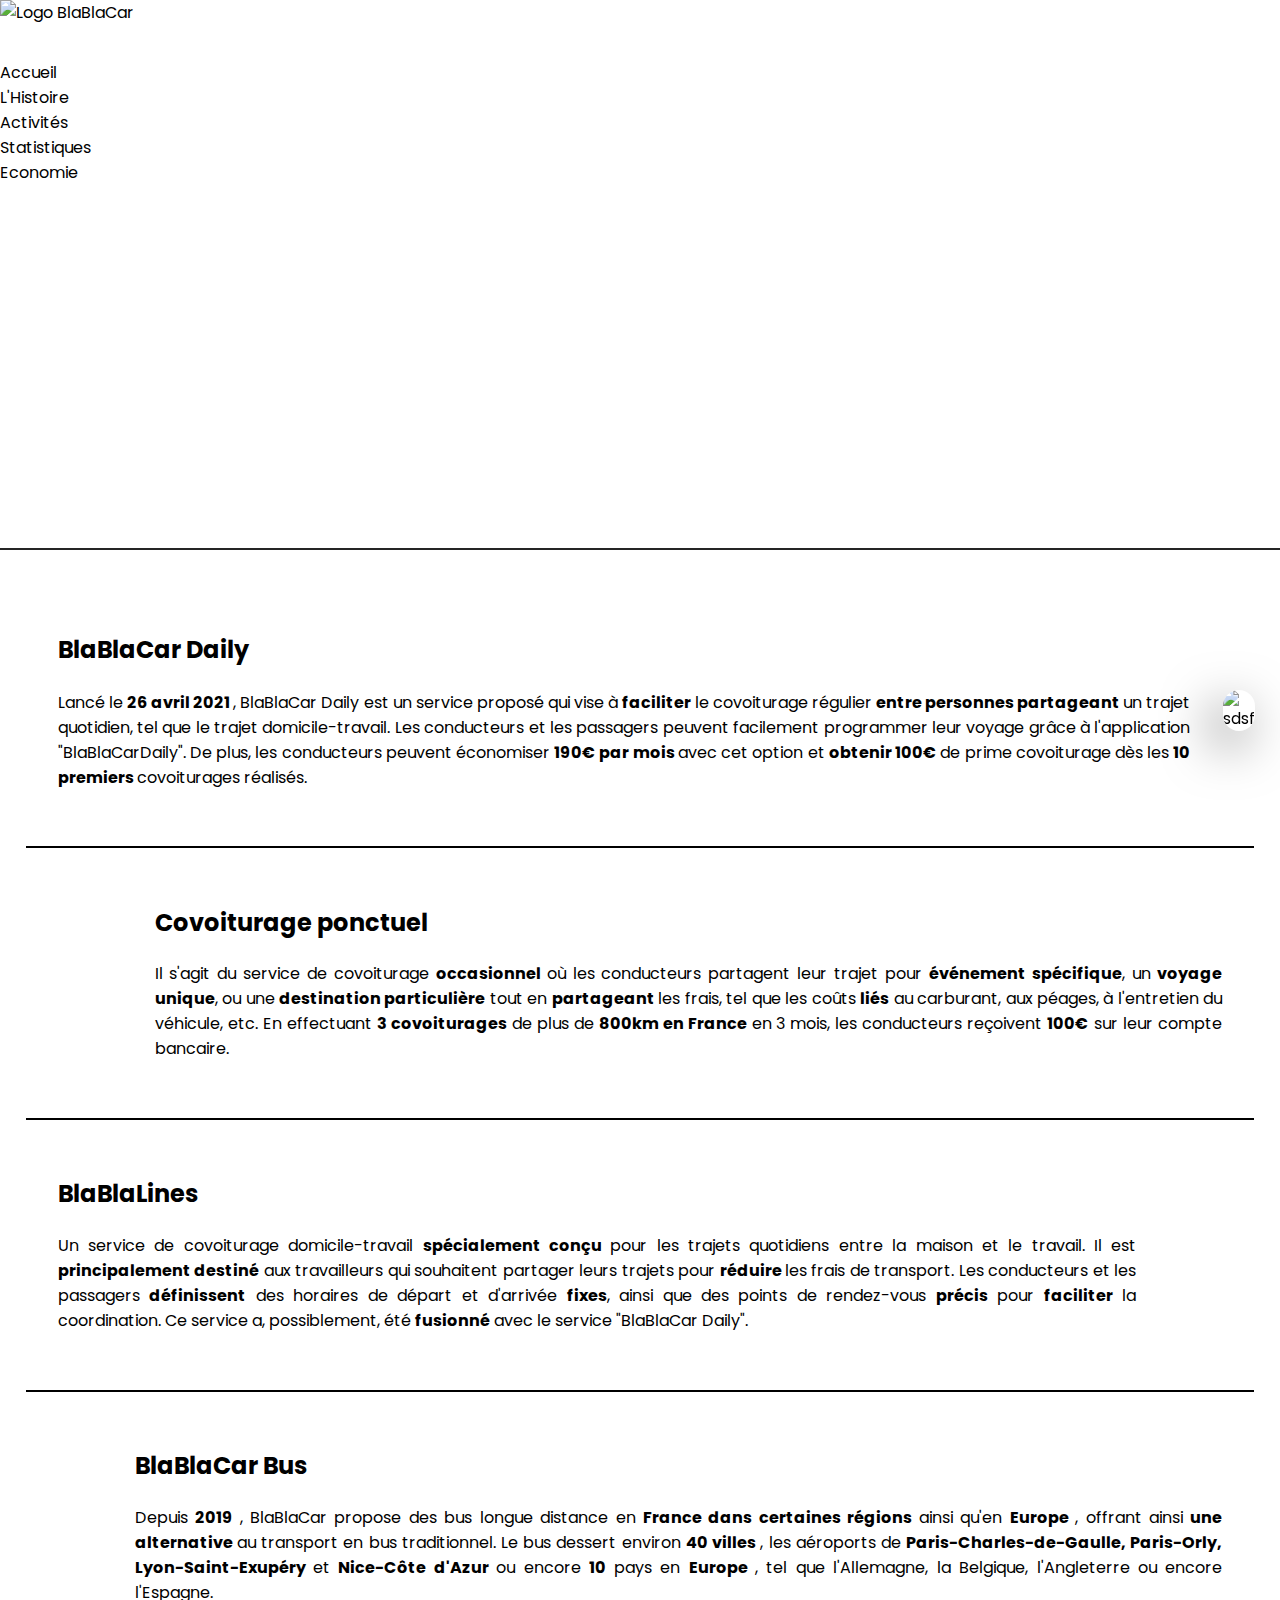
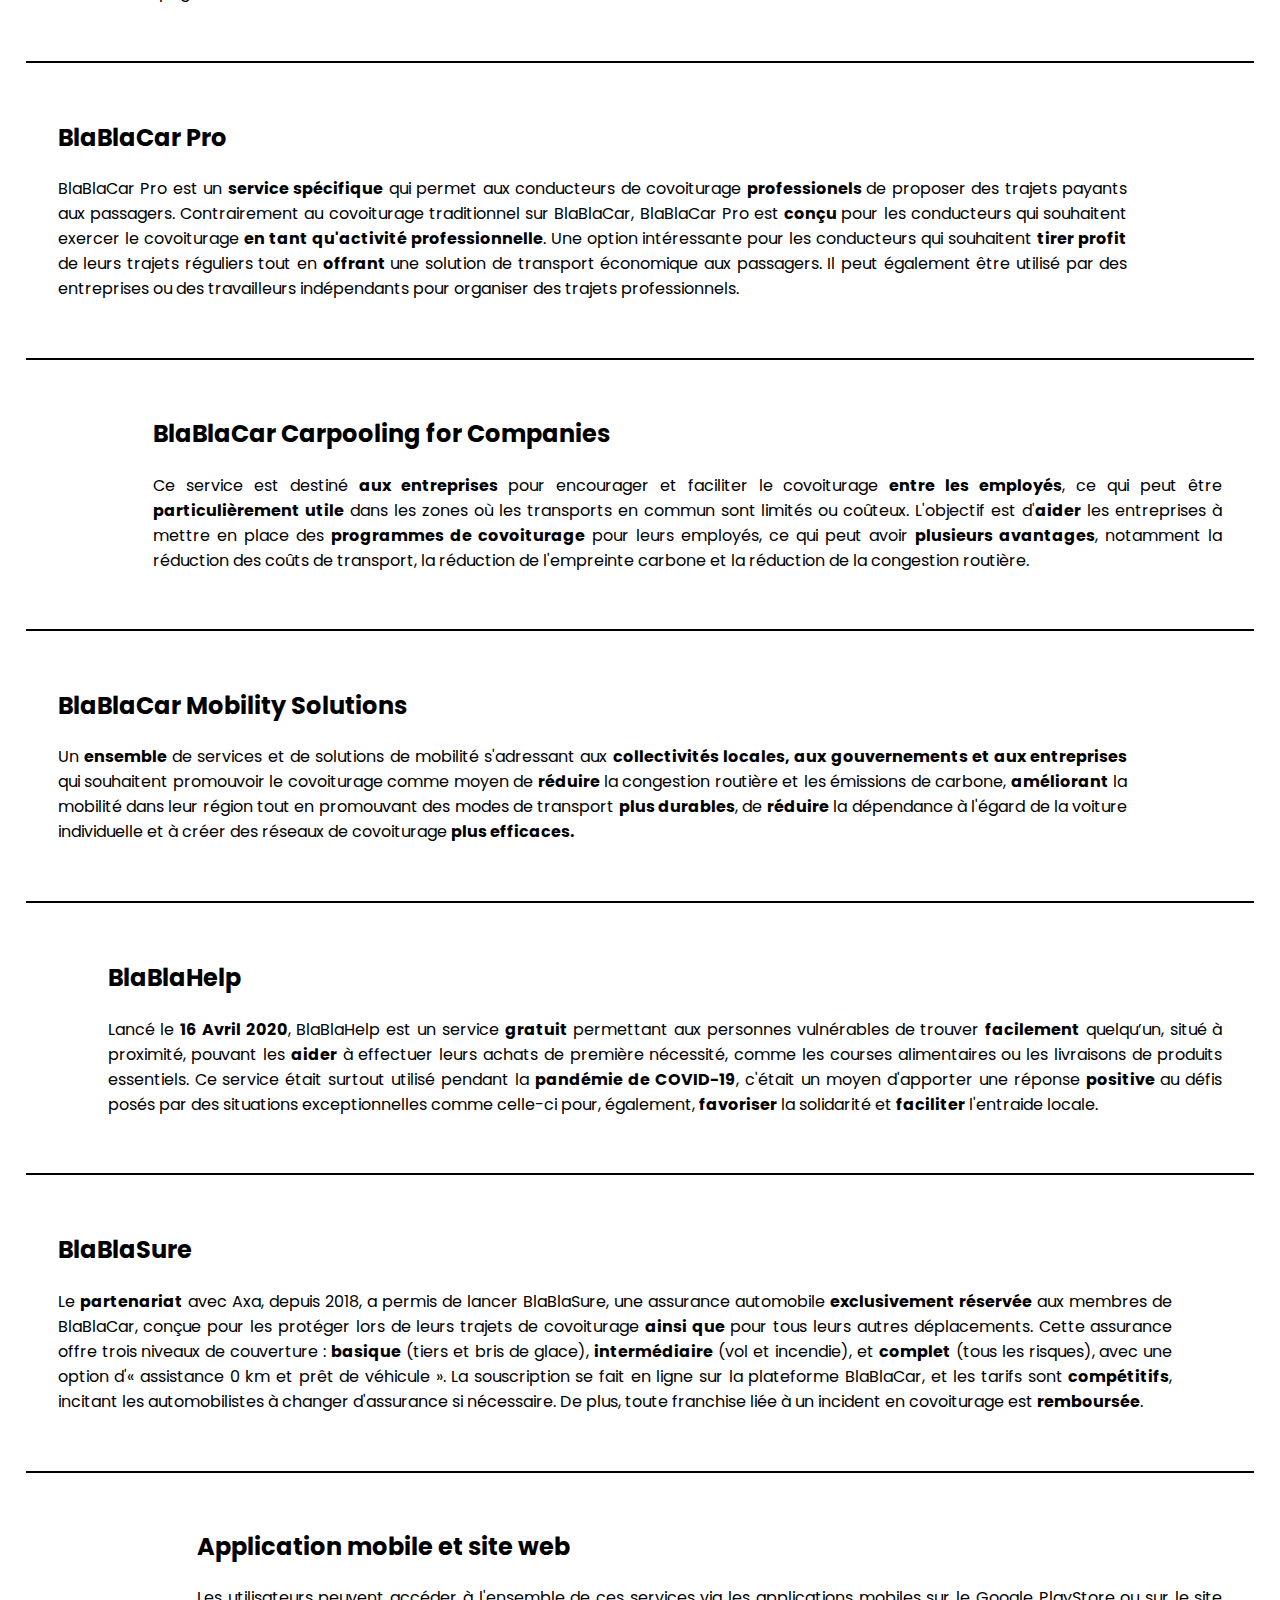
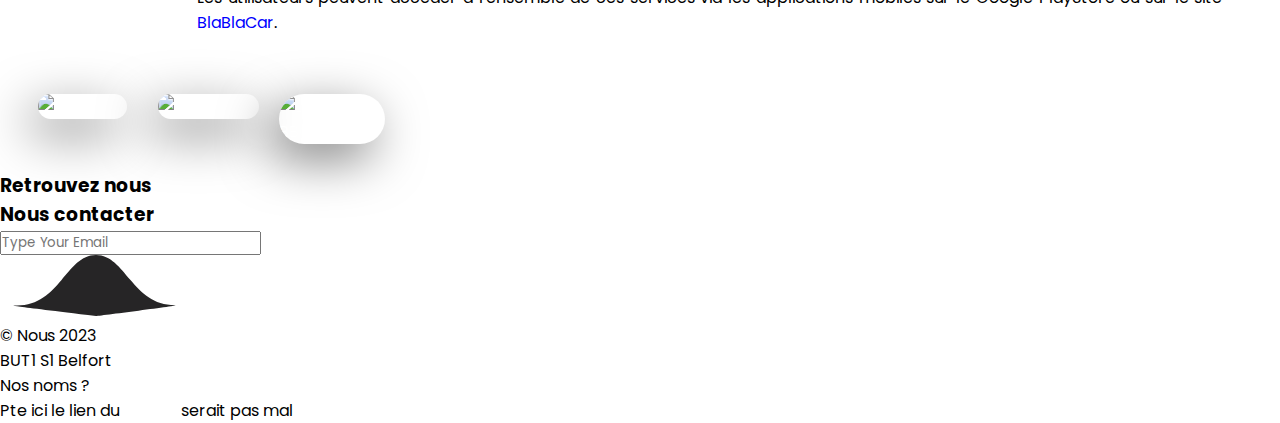
==== Site/activités.html @ 670e1ac2 "Update and rename Services.html to activités.html" ====
<!DOCTYPE html>
<html lang="fr" >

<head>
    <meta charset="utf-8">
    <meta http-equiv="x-ua-compatible" content="ie=edge">
    <title> Activités </title>
    <meta name="description" content="BlaBlaBla">
    <meta name="viewport" content="width = device-width, initial-scale = 1, shrink-to-fit = no">

    <!-- Place favicon.ico in the root directory -->
    <link rel="shortcut icon" href="./src/images/logo_vroum_1.ico" type="image/x-icon">
    
    <!--FontAwesome-->
    <link rel="stylesheet" href="https://use.fontawesome.com/releases/v5.1.0/css/all.css" integrity="sha384-lKuwvrZot6UHsBSfcMvOkWwlCMgc0TaWr+30HWe3a4ltaBwTZhyTEggF5tJv8tbt" crossorigin="anonymous">
    <link rel="stylesheet" href="css/main.css">
    <link rel="stylesheet" href="css/main.min.css">

    <!-- Anim et autres  -->
    <link rel="stylesheet" href="./src/styles/style_commun_test.css">
    <link rel="stylesheet" href="./src/styles/style_service.css">
    <link rel="preconnect" href="https://fonts.googleapis.com">
    <link rel="preconnect" href="https://fonts.gstatic.com" crossorigin>
    <link href="https://fonts.googleapis.com/css2?family=Kanit:wght@300&family=Poppins:wght@300&display=swap" rel="stylesheet">
    <link href="https://unpkg.com/aos@2.3.1/dist/aos.css" rel="stylesheet">


    <style>
        header {
            background : none;
            background-color: white;
            height: 50px
        }

        header .navigation-bar a {
            color : black;
        }

        header nav {
            background-color: transparent;
        }

        header nav.active .toggle span {
            background-color: #000;
        }
    </style>
</head>

<body class="stop-scroll unselectable">

  <!--Debut loader-->
  <div class="loader-wrap">
      <div class="loader">
          <span class="loader-item"></span><span class="loader-item"></span><span class="loader-item"></span><span class="loader-item"></span><span class="loader-item"></span><span class="loader-item"></span><span class="loader-item"></span><span class="loader-item"></span><span class="loader-item"></span><span class="loader-item"></span>
      </div>
  </div>
  <!--Fin loader-->

 <!--Debut Header-->
  <header>
      <nav>
          <div class="logo">
            <img src="./src/images/logo_vroum_black.png" alt="Logo BlaBlaCar" id="logo">
          </div>
          <div class="toggle">
              <span class="first"></span>
              <span class="middle"></span>
              <span class="last"></span>
          </div>
          <div class="navigation-bar">
              <ul>
                  <li><a href="./index.html">Accueil<span class="underline"></span></a></li>
                  <li><a href="./histoire.html">L'Histoire<span class="underline"></span></a></li>
                  <li class="active"><a href="#">Activités<span class="underline"></span></a></li>
                  <li><a href="#">Statistiques<span class="underline"></span></a></li>
                  <li><a href="#">Economie<span class="underline"></span></a></li>
              </ul>
          </div>
      </nav>
  </header>
  <!--Fin Header-->

<div class="about-us">
    <div class="text">
        <div class="title">
        </div>
    
        <main>
            <div class="services">
                <section>
                    <div class="texte">
                        <h2> BlaBlaCar Daily </h2>
                        <p> 
                            Lancé le <strong> 26 avril 2021 </strong>, BlaBlaCar Daily est un service proposé qui vise à 
                            <strong> faciliter </strong> le covoiturage régulier <strong> entre personnes partageant </strong> 
                            un trajet quotidien, tel que le trajet domicile-travail. Les conducteurs et les passagers peuvent facilement
                            programmer leur voyage grâce à l'application "BlaBlaCarDaily". De plus, les conducteurs peuvent économiser 
                            <strong> 190€ par mois </strong> avec cet option et <strong> obtenir 100€ </strong> de prime covoiturage 
                            dès les <strong> 10 premiers </strong> covoiturages réalisés.
                        </p>
                    </div>
                    <div data-aos="zoom-in" data-aos-duration="1500">
                        <img src="./src/images/BBCDaily.png" alt="sdsf">
                    </div>
                </section>
                <hr>
                <section>
                    <div data-aos="zoom-in" data-aos-duration="1500">
                        <img src="./src/images/ponctuel.png" alt="Covoiturage ponctuel">
                    </div>
                    <div class="texte">
                        <h2> Covoiturage ponctuel </h2>
                            <p> 
                                Il s'agit du service de covoiturage <strong> occasionnel </strong> où les conducteurs partagent leur trajet 
                                pour <strong> événement spécifique</strong>, un <strong> voyage unique</strong>, ou une <strong>destination particulière</strong> tout en <strong> partageant </strong> les frais</strong>,
                                tel que les coûts <strong>liés</strong> au carburant, aux péages, à l'entretien du véhicule, etc. En effectuant <strong>3 covoiturages</strong> 
                                de plus de <strong> 800km en France</strong> en 3 mois, les conducteurs reçoivent <strong>100€</strong> sur leur compte bancaire.
                            </p>
                    </div>
                </section>
                <hr>
                <section>
                    <div class="texte">
                        <h2> BlaBlaLines</h2>
                        <p>
                            Un service de covoiturage domicile-travail <strong> spécialement conçu </strong> pour les trajets quotidiens 
                            entre la maison et le travail. Il est <strong>principalement destiné</strong> aux travailleurs qui souhaitent 
                            partager leurs trajets pour  <strong> réduire </strong> les frais de transport. Les conducteurs et les passagers <strong>définissent</strong> 
                            des horaires de départ et d'arrivée <strong>fixes</strong>, ainsi que des points de rendez-vous <strong>précis</strong> pour <strong>faciliter</strong> la coordination.
                            Ce service a, possiblement, été <strong>fusionné</strong> avec le service "BlaBlaCar Daily".
                        </p>
                    </div>
                    <div data-aos="zoom-in" data-aos-duration="1500">
                        <img src="./src/images/BlaBlaLines.png" alt="Logo BlaBlaLines">
                    </div>
                </section>
                <hr>
                <section>
                    <div data-aos="zoom-in" data-aos-duration="1500">
                        <img src="./src/images/BlaBlaCar_Bus.jpg" alt="Bus BlaBlaCar">
                        
                    </div>
                    <div class="texte">
                        <h2> BlaBlaCar Bus </h2>
                        <p>
                            Depuis  <strong> 2019 </strong>, BlaBlaCar propose des bus longue distance en <strong> France
                            dans certaines régions </strong>  ainsi qu'en  <strong> Europe </strong>, offrant ainsi  <strong> une alternative </strong>
                            au transport en bus traditionnel. 
                            Le bus dessert environ <strong> 40 villes </strong>, les aéroports de <strong> Paris-Charles-de-Gaulle, Paris-Orly, Lyon-Saint-Exupéry </strong> et
                            <strong>Nice-Côte d'Azur </strong> ou encore <strong> 10 </strong> pays en <strong> Europe </strong>, tel que l'Allemagne, la Belgique, l'Angleterre ou encore l'Espagne.
                        </p>
                    </div>
                </section>
                <hr>
                <section>
                    <div class="texte">
                        <h2> BlaBlaCar Pro </h2>
                        <p>
                            BlaBlaCar Pro est un <strong>service spécifique</strong> qui permet aux conducteurs de covoiturage <strong> professionels </strong> de proposer 
                            des trajets payants aux passagers. Contrairement au covoiturage traditionnel sur BlaBlaCar, BlaBlaCar Pro est <strong> conçu </strong> pour les conducteurs 
                            qui souhaitent exercer le covoiturage <strong> en tant qu'activité professionnelle</strong>. Une option intéressante pour les conducteurs qui souhaitent <strong> tirer 
                            profit </strong> de leurs trajets réguliers tout en <strong> offrant </strong> une solution de transport économique aux passagers. 
                            Il peut également être utilisé par des entreprises ou des travailleurs indépendants pour organiser des trajets professionnels.
                        </p>
                    </div>
                    <div data-aos="zoom-in" data-aos-duration="1500">
                        <img src="./src/images/covoit.jpg" alt="Image de covoiturage">
                    </div>
                </section>
                <hr>
                <section>
                    <div data-aos="zoom-in" data-aos-duration="1500">
                        <img src="./src/images/covoiturage_entreprise.jpg" alt="Image covoiturage entreprise">
                    </div>
                    <div class="texte">
                        <h2> BlaBlaCar Carpooling for Companies </h2>
                        <p>
                            Ce service est destiné <strong> aux entreprises </strong> pour encourager et faciliter le covoiturage <strong>entre les employés</strong>,
                            ce qui peut être <strong>particulièrement utile</strong> dans les zones où les transports en commun sont limités ou coûteux. 
                            L'objectif est d'<strong>aider</strong> les entreprises à mettre en place des <strong>programmes de covoiturage</strong> pour leurs employés, 
                            ce qui peut avoir <strong>plusieurs avantages</strong>, notamment la réduction des coûts de transport, la réduction de l'empreinte carbone 
                            et la réduction de la congestion routière.
                        </p>
                    </div>
                </section>
                <hr>
                <section>
                    <div class="texte">
                        <h2> BlaBlaCar Mobility Solutions </h2>
                        <p>
                            Un <strong>ensemble</strong> de services et de solutions de mobilité s'adressant aux <strong>collectivités locales, aux gouvernements et aux entreprises</strong>
                            qui souhaitent promouvoir le covoiturage comme moyen de <strong>réduire</strong> la congestion routière et les émissions de carbone, <strong>améliorant</strong> la mobilité dans leur région tout en 
                            promouvant des modes de transport <strong>plus durables</strong>, de <strong>réduire</strong> la dépendance à l'égard de la voiture individuelle et à créer des réseaux de covoiturage <strong>plus efficaces.</strong>
                        </p>
                    </div>
                    <div data-aos="zoom-in" data-aos-duration="1500">
                        <img src="./src/images/covoiturage_mobility.jpg" alt="Image covoiturage mobility">
                    </div>
                </section>
                <hr>
                <section>
                    <div data-aos="zoom-in" data-aos-duration="1500">
                        <img src="./src/images/BBH.jpg" alt="Image BBH">
                    </div>
                    <div class="texte">
                        <h2> BlaBlaHelp </h2>
                        <p>
                            Lancé le <strong>16 Avril 2020</strong>, BlaBlaHelp est un service <strong>gratuit</strong> permettant aux personnes vulnérables de trouver <strong>facilement</strong> quelqu’un, 
                            situé à proximité, pouvant les <strong>aider</strong> à effectuer leurs achats de première nécessité, comme les courses alimentaires ou les livraisons de produits essentiels.
                            Ce service était surtout utilisé pendant la <strong>pandémie de COVID-19</strong>, c'était un moyen d'apporter une réponse <strong>positive</strong> au défis posés par des situations 
                            exceptionnelles comme celle-ci pour, également, <strong> favoriser</strong> la solidarité et <strong>faciliter</strong> l'entraide locale.
                        </p>
                    </div>
                </section>
                <hr>
                <section>
                    <div class="texte">
                        <h2> BlaBlaSure </h2>
                        <p>
                            Le <strong>partenariat</strong> avec Axa, depuis 2018, a permis de lancer BlaBlaSure, une assurance automobile <strong>exclusivement réservée</strong> aux membres de BlaBlaCar, 
                            conçue pour les protéger lors de leurs trajets de covoiturage <strong>ainsi que</strong> pour tous leurs autres déplacements. 
                            Cette assurance offre trois niveaux de couverture : <strong>basique</strong> (tiers et bris de glace), <strong>intermédiaire</strong> (vol et incendie), 
                            et <strong>complet</strong> (tous les risques), avec une option d'« assistance 0 km et prêt de véhicule ». 
                            La souscription se fait en ligne sur la plateforme BlaBlaCar, et les tarifs sont <strong>compétitifs</strong>, incitant les automobilistes à changer d'assurance 
                            si nécessaire. De plus, toute franchise liée à un incident en covoiturage est <strong>remboursée</strong>.
                        </p>
                    </div>
                    <div data-aos="zoom-in" data-aos-duration="1500">
                        <img src="./src/images/BBS.jpg" alt="Image BBS">
                    </div>
                </section>
                <hr>
                <section>
                    <div data-aos="zoom-in" data-aos-duration="1500">
                        <img src="./src/images/google_play.jpg" alt="logo google play">
                    </div>
                    <div class="texte">
                        <h2> Application mobile et site web </h2>
                        <p>
                            Les utilisateurs peuvent accéder à l'ensemble de ces services via les applications mobiles sur le Google PlayStore ou sur le site <a href="https://www.blablacar.fr/"> BlaBlaCar</a>.
                        </p>
                    </div>      
                </section>
                <div class="all_logo">
                    <a href="https://play.google.com/store/search?q=blablacar&c=apps&gl=FR"><img class="logo_app" src="./src/images/logo_BBC.png" alt="Logo BBC"></a>
                    <a href="https://play.google.com/store/search?q=blablacar+daily&c=apps&gl=FR"><img class="logo_app" src="./src/images/logo_BBCD.png" alt="Logo BBCD"></a>
                    <a href="https://play.google.com/store/apps/details?id=com.octobus.octobus&gl=FR"><img class="logo_app" src="./src/images/logo_BBCPro.png" alt="Logo BBCPro"></a>
                </div>
            </div>
        </main>
    </div>
</div>

  <!--Debut Footer-->
  <footer>
      <div class="contact-container">
        <div class="social-media">
            <h3>Retrouvez nous</h3>
            <div class="links">
                <a href="#"><i class="fab fa-twitter"></i></a>
                <a href="#"><i class="fab fa-facebook-square"></i></a>
                <a href="#"><i class="fab fa-pinterest"></i></a>
                <a href="#"><i class="fab fa-linkedin-in"></i></a>
            </div>
        </div>
          <div class="newsletter">
            <h3>Nous contacter</h3>

            <!-- c'est pour faire joli ça marche ap-->
              <form method="">
                  <input type="email" name="email" placeholder="Type Your Email">
                  <i class="fas fa-envelope"></i>
              </form>
          </div>
      </div>
  </footer>
<!--Fin Footer-->

<!--Debut CopyRight-->
  <div class="copyright">
      <svg class="svg-up" width="192" height="61" version="1.1" xmlns="http://www.w3.org/2000/svg" x="0px" y="0px" viewBox="0 0 160.7 61.5" enable-background="new 0 0 160.7 61.5" xml:space="preserve"><path fill="#262526" d="M80.3,61.5c0,0,22.1-2.7,43.1-5.4s41-5.4,36.6-5.4c-21.7,0-34.1-12.7-44.9-25.4S95.3,0,80.3,0c-15,0-24.1,12.7-34.9,25.4S22.3,50.8,0.6,50.8c-4.3,0-6.5,0,3.5,1.3S36.2,56.1,80.3,61.5z"></path></svg>
      <i class="fas fa-angle-double-up arrow-up"></i>
      <ul class="info">
          <li>&copy; Nous 2023</li>
          <li>BUT1 S1 Belfort</li>
          <li>Nos noms ?</li>
          <li>Pte ici le lien du <a href="#">GitHub</a> serait pas mal</li>
      </ul>
  </div>
  <!--Fin Copy-Right-->

  <!-- libs js -->
  <script src="js/main.js"></script>
  <script src="js/main.min.js"></script>
  <script src="./src/scripts/script.js"></script>
  <script src="https://unpkg.com/aos@2.3.1/dist/aos.js"></script>
  <script src="https://unpkg.com/aos@2.3.1/dist/aos.js"></script>
  <script>AOS.init();</script>

</body>

</html>
---- Site/src/styles/style_service.css ----
@import url('https://fonts.googleapis.com/css2?family=Advent+Pro:wght@100;200;300;400;500;600;700&family=Dancing+Script:wght@400;500;600;700&display=swap');

* {
    padding: 0;
    margin: 0;
    box-sizing: border-box;
    font-family: 'Poppins', sans-serif;
}

/******* Navbar *******/

#logo{
    display: flex;
    height: 60px;
    text-decoration: none;
}

a {
    color: white;
    text-decoration: none; /* Ajout de la suppression du soulignement des liens */
}


.navbar{
    display: flex;
    overflow: hidden;
    background: linear-gradient(108deg, rgba(5,185,200,1) 16%, rgba(0,92,168,1) 50%, rgba(12,14,107,1) 95%);
    width: 100%;
    opacity: 1;
    text-align: center;
    padding: 10px 13px; /* Regroupement de padding-top et padding-bottom */
    z-index: 100;

}

.navbar a{
    font-size: 1.2em;
    margin: 0 20px 0 20px; /* Réduction de la marge */
    display: inline-block;
    padding: 14px 16px;
    padding-left: 6em;
}

.navbar a::after {
    content: "";
    display: block;
    width: 100%;
    height: 2px;
    background-color: #fff; /* Couleur de la ligne */
    transition: transform 0.3s ease; /* Animation de la largeur */
    transform-origin: right;
    transform: scaleX(0);
}

.navbar a.active::after {
    width: 100%; /* Ligne à 100% de la largeur */
    transform: scaleX(1); /* L'élément se développe à 100% de la largeur */
}

/* Animation au survol */
.navbar a:hover::after {
    transform-origin: left;
    transform: scaleX(1);
}


/******* Titre *******/
/*.title{
    background-repeat: no-repeat;
    height: 600px;
    display: flex;
    justify-content: center;
    align-items: center;
    background-position: 50%;
    border-radius: 100%;
}*/

.title{ 
    padding-top: 70px;
    /*background: url(service.webp) no-repeat fixed 50% 50%;*/
    background: url(../images/Blablamoche.png) no-repeat fixed 10% 10%;
    background-size: cover;
    height: 500px;
    border-bottom: solid 2px #252525;
}

h1{
    color: white;
    text-align: center;
    padding-bottom: 50px;
    font-size: 70px;
}

/******* Page *******/

main{
    margin: 2%;
    display: flex;
    flex-direction: column;
}

.services{
    display: flex;
    flex-direction: column;
    align-items: center;
    justify-content: center;
}

section{
    display: flex;
    justify-content: space-between;
    align-items: center;
    margin-top: 2%;
    margin-bottom: 2%;
}

h2{
    margin-bottom: 2%;
}

main img{
    height: 250px;
    margin: 2%;
    border-radius: 30px;
    box-shadow: -10px 15px 50px rgba(0, 0, 0, 0.5);
}

hr{
    border: solid 1px black;
    width: 100%;
}

.texte{
    text-align: justify;
    padding: 2em;
}

section a{
    color: blue;
}

section a:hover{
    color: rgb(0, 204, 255);
}

.texte .all_logo{
    display:flex;
}

.all_logo{
    display: flex;
    flex-direction: row;
    width: 100%;
}

.all_logo a{
    display: inline-block;
    margin-left: 10px;
    width: 9%;
}
.all_logo img{
    height: 100px;
}

.all_logo a:hover{
    animation: respire 2s ease-in-out infinite;
}

@keyframes respire {
    0%{
        transform: scale(1);
    }
    50%{
        transform: scale(1.2);
    }
    100%{
        transform: scale(1);
    }
    
}
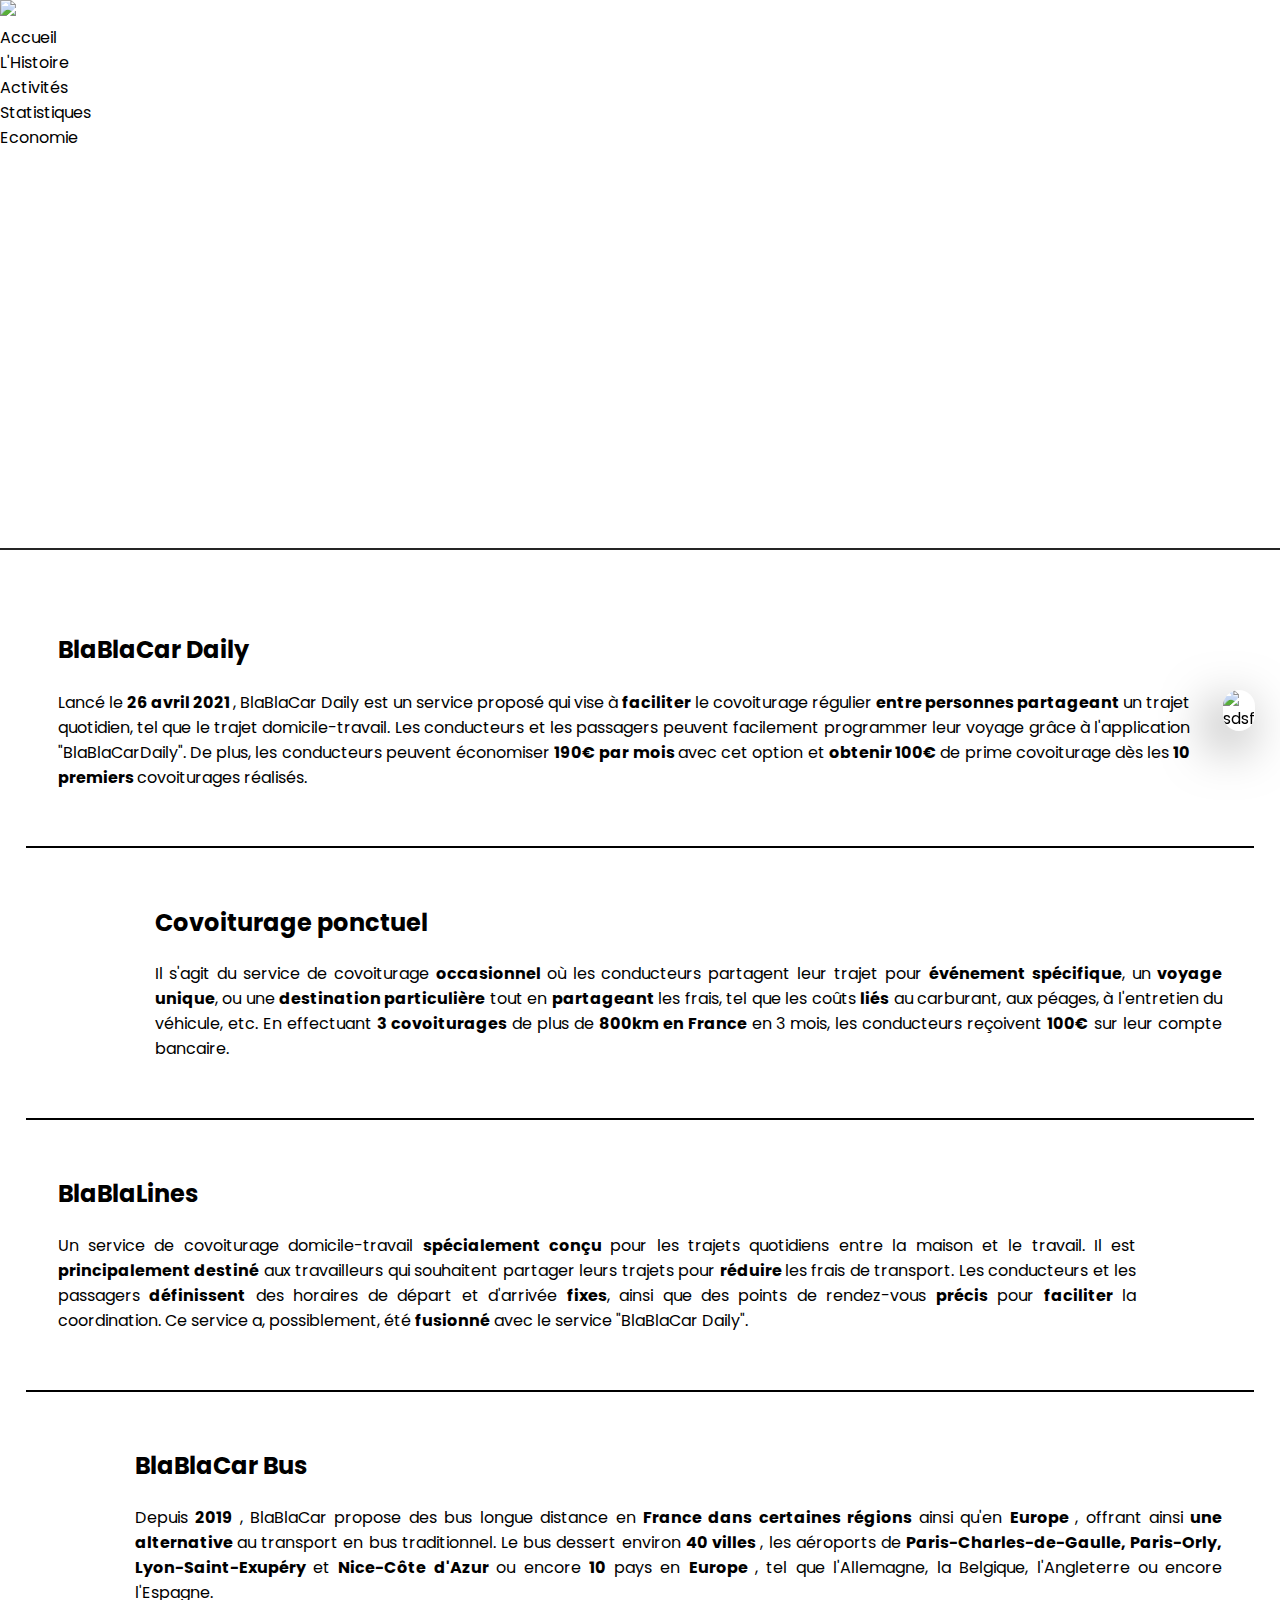
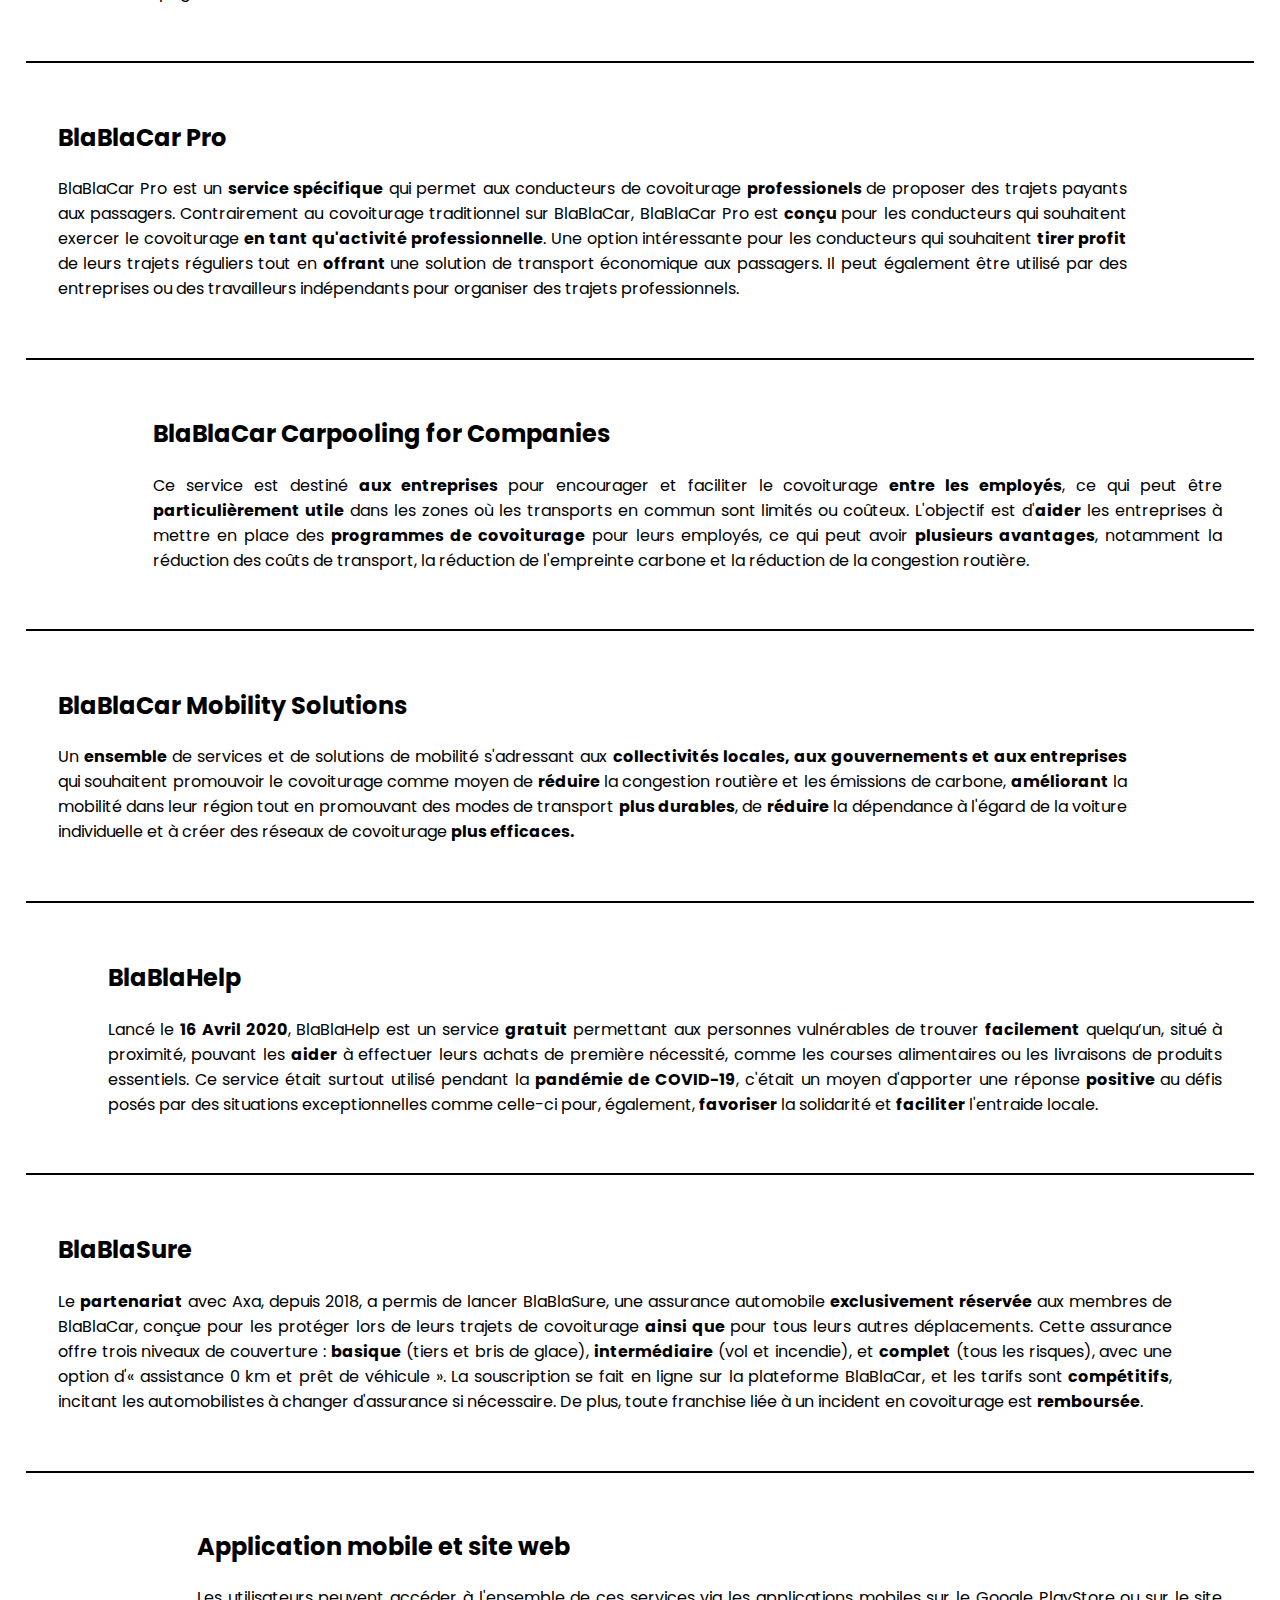
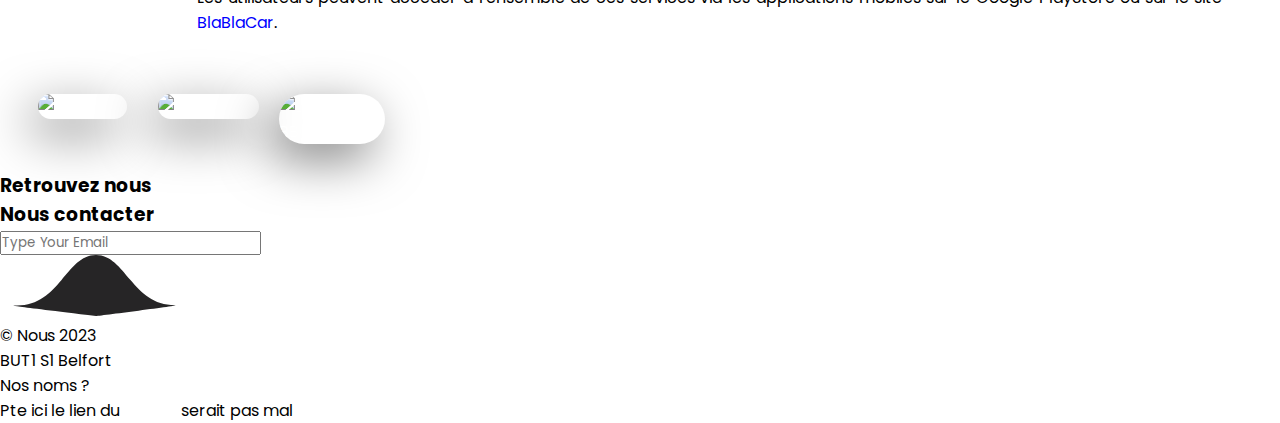
==== commit b21ab55c: "Update activités.html" ====
--- a/Site/activités.html
+++ b/Site/activités.html
@@ -60,7 +60,7 @@
   <header>
       <nav>
           <div class="logo">
-            <img src="./src/images/logo_vroum_black.png" alt="Logo BlaBlaCar" id="logo">
+            <a href="index.html"><img src="https://static.ada.support/images/c17b0979-dce2-46de-8691-71bf403e7efa.svg " alt="Logo"></a>
           </div>
           <div class="toggle">
               <span class="first"></span>
--- a/Site/src/styles/style_service.css
+++ b/Site/src/styles/style_service.css
@@ -20,7 +20,7 @@
     text-decoration: none; /* Ajout de la suppression du soulignement des liens */
 }
 
-
+/*
 .navbar{
     display: flex;
     overflow: hidden;
@@ -28,14 +28,14 @@
     width: 100%;
     opacity: 1;
     text-align: center;
-    padding: 10px 13px; /* Regroupement de padding-top et padding-bottom */
+    padding: 10px 13px; 
     z-index: 100;
 
 }
 
 .navbar a{
     font-size: 1.2em;
-    margin: 0 20px 0 20px; /* Réduction de la marge */
+    margin: 0 20px 0 20px; 
     display: inline-block;
     padding: 14px 16px;
     padding-left: 6em;
@@ -46,22 +46,22 @@
     display: block;
     width: 100%;
     height: 2px;
-    background-color: #fff; /* Couleur de la ligne */
-    transition: transform 0.3s ease; /* Animation de la largeur */
+    background-color: #fff; 
+    transition: transform 0.3s ease; 
     transform-origin: right;
     transform: scaleX(0);
 }
 
 .navbar a.active::after {
-    width: 100%; /* Ligne à 100% de la largeur */
-    transform: scaleX(1); /* L'élément se développe à 100% de la largeur */
+    width: 100%; 
+    transform: scaleX(1); 
 }
 
-/* Animation au survol */
+
 .navbar a:hover::after {
     transform-origin: left;
     transform: scaleX(1);
-}
+}*/
 
 
 /******* Titre *******/
@@ -76,9 +76,8 @@
 }*/
 
 .title{ 
-    padding-top: 70px;
     /*background: url(service.webp) no-repeat fixed 50% 50%;*/
-    background: url(../images/Blablamoche.png) no-repeat fixed 10% 10%;
+    background: url(./src/images/Blablamoche.png) no-repeat fixed 10% 10%;
     background-size: cover;
     height: 500px;
     border-bottom: solid 2px #252525;
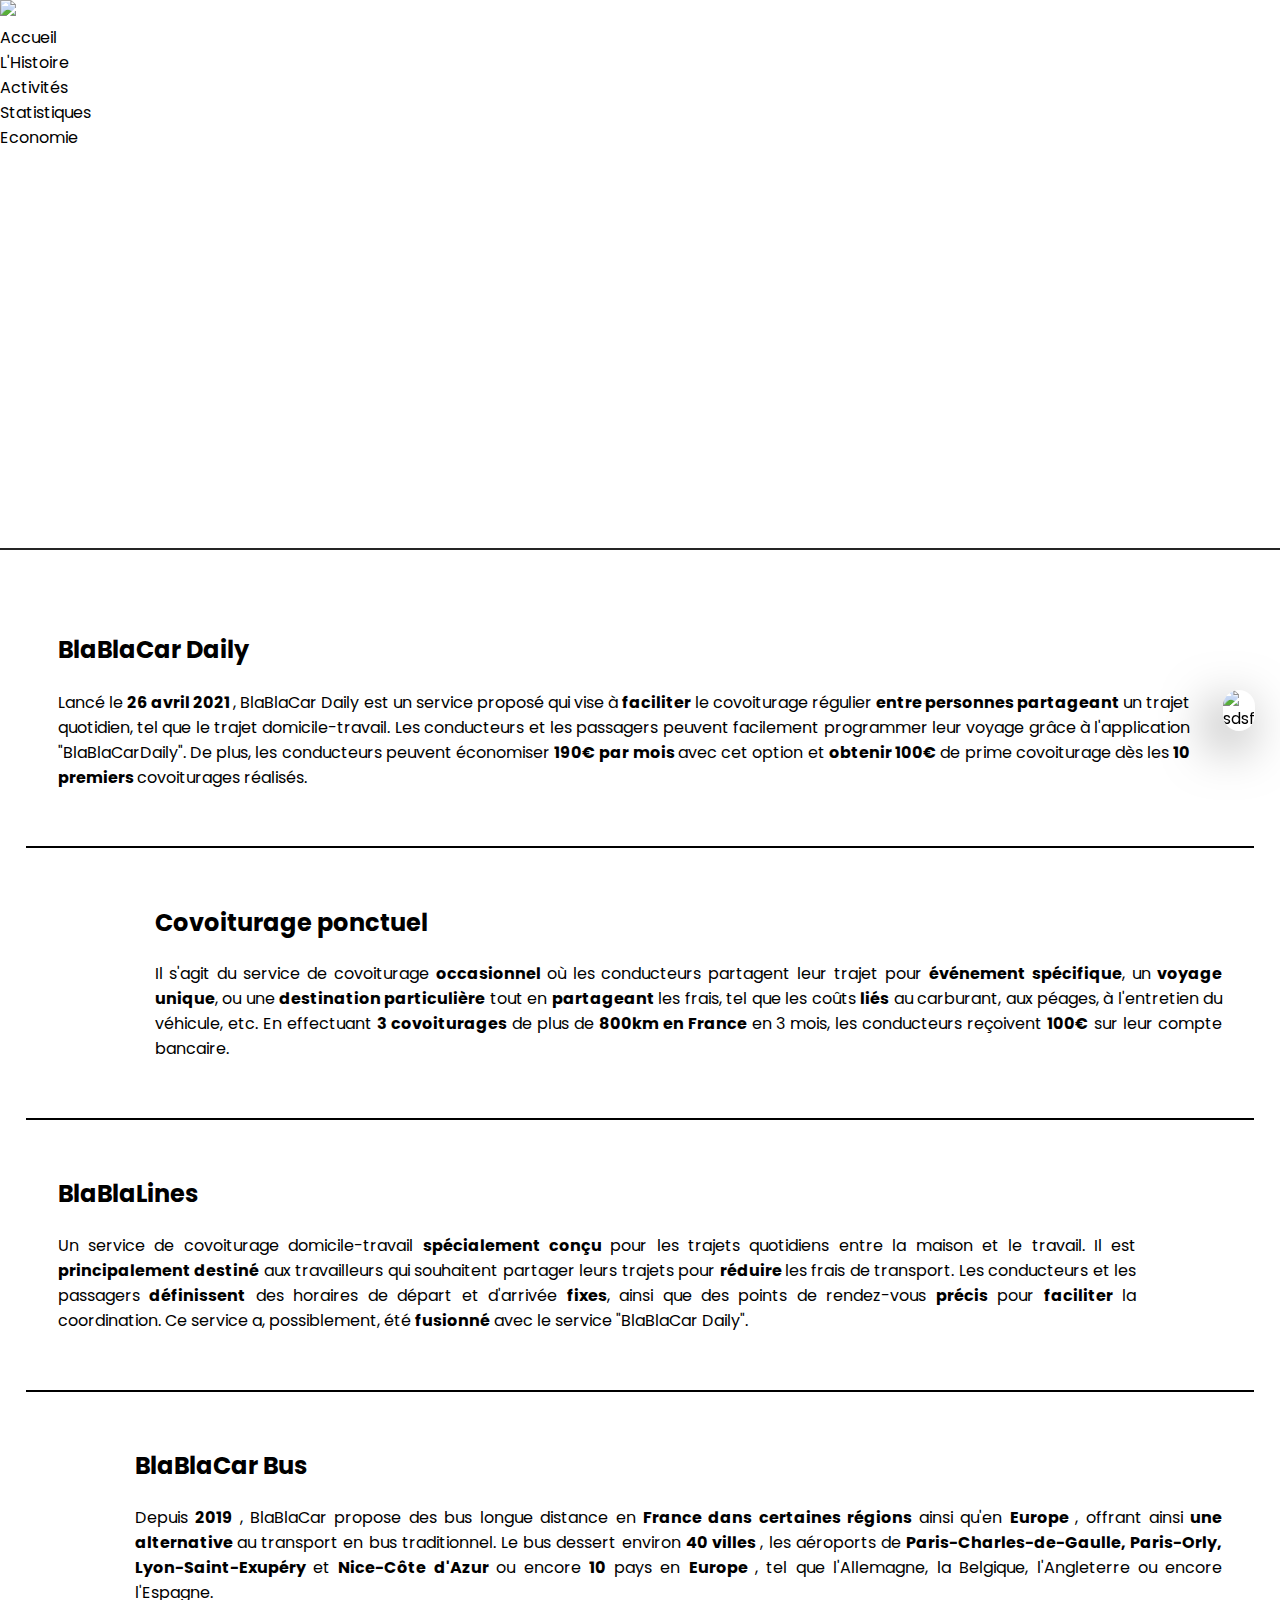
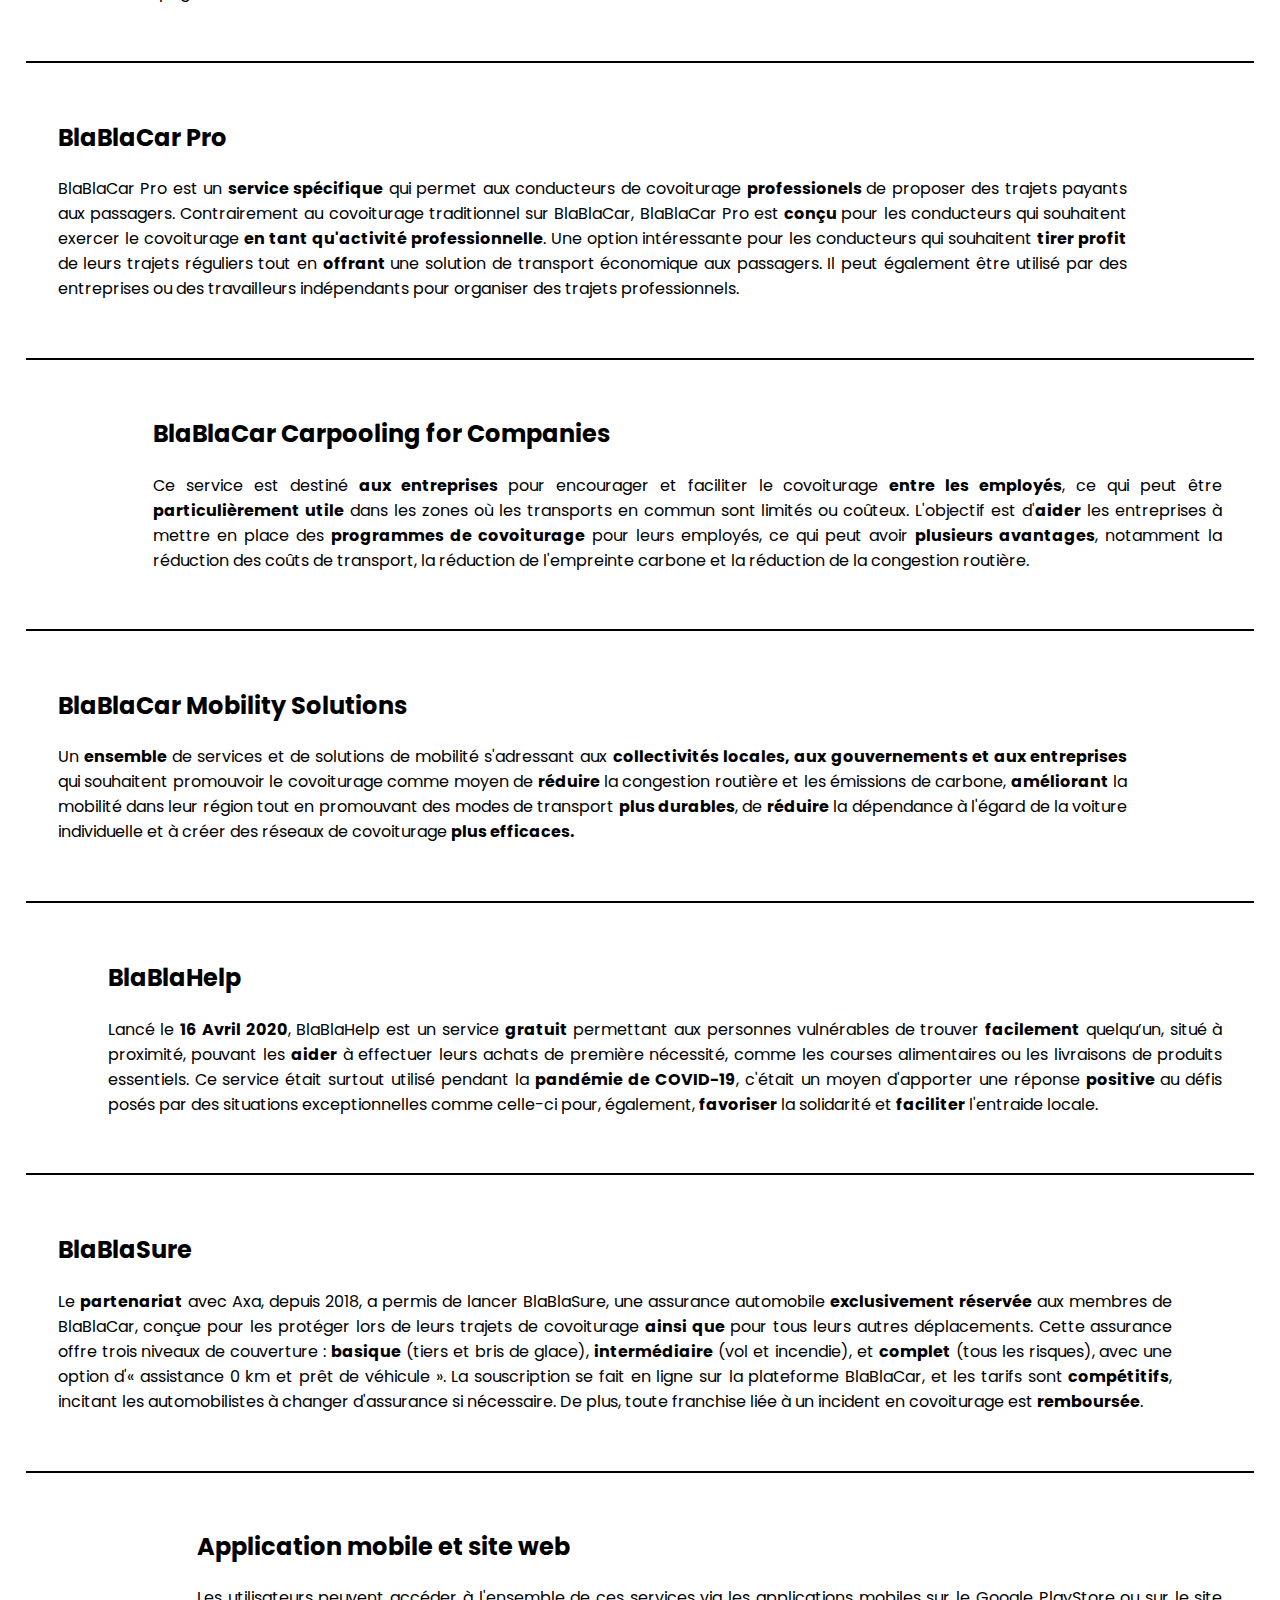
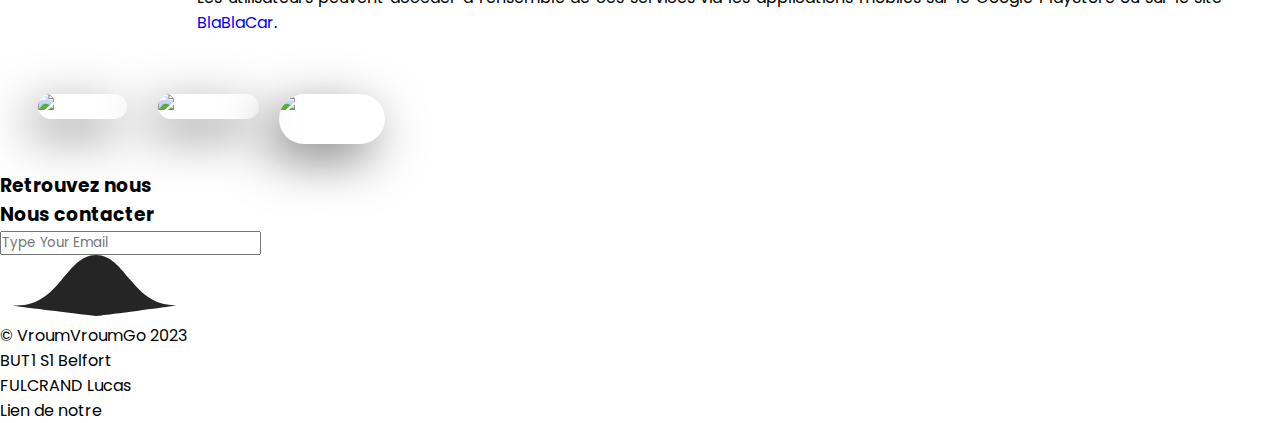
==== commit d3e07437: "Update activités.html" ====
--- a/Site/activités.html
+++ b/Site/activités.html
@@ -281,10 +281,10 @@
       <svg class="svg-up" width="192" height="61" version="1.1" xmlns="http://www.w3.org/2000/svg" x="0px" y="0px" viewBox="0 0 160.7 61.5" enable-background="new 0 0 160.7 61.5" xml:space="preserve"><path fill="#262526" d="M80.3,61.5c0,0,22.1-2.7,43.1-5.4s41-5.4,36.6-5.4c-21.7,0-34.1-12.7-44.9-25.4S95.3,0,80.3,0c-15,0-24.1,12.7-34.9,25.4S22.3,50.8,0.6,50.8c-4.3,0-6.5,0,3.5,1.3S36.2,56.1,80.3,61.5z"></path></svg>
       <i class="fas fa-angle-double-up arrow-up"></i>
       <ul class="info">
-          <li>&copy; Nous 2023</li>
+          <li>&copy; VroumVroumGo 2023</li>
           <li>BUT1 S1 Belfort</li>
-          <li>Nos noms ?</li>
-          <li>Pte ici le lien du <a href="#">GitHub</a> serait pas mal</li>
+          <li>FULCRAND Lucas</li>
+          <li>Lien de notre <a href="https://github.com/lfulcran-iut90/S1-2023-BlaBlaCar">GitHub</a></li>
       </ul>
   </div>
   <!--Fin Copy-Right-->
--- a/Site/src/styles/style_service.css
+++ b/Site/src/styles/style_service.css
@@ -77,7 +77,7 @@
 
 .title{ 
     /*background: url(service.webp) no-repeat fixed 50% 50%;*/
-    background: url(./src/images/Blablamoche.png) no-repeat fixed 10% 10%;
+    background: url(../images/Blablamoche.png) no-repeat fixed 10% 10%;
     background-size: cover;
     height: 500px;
     border-bottom: solid 2px #252525;
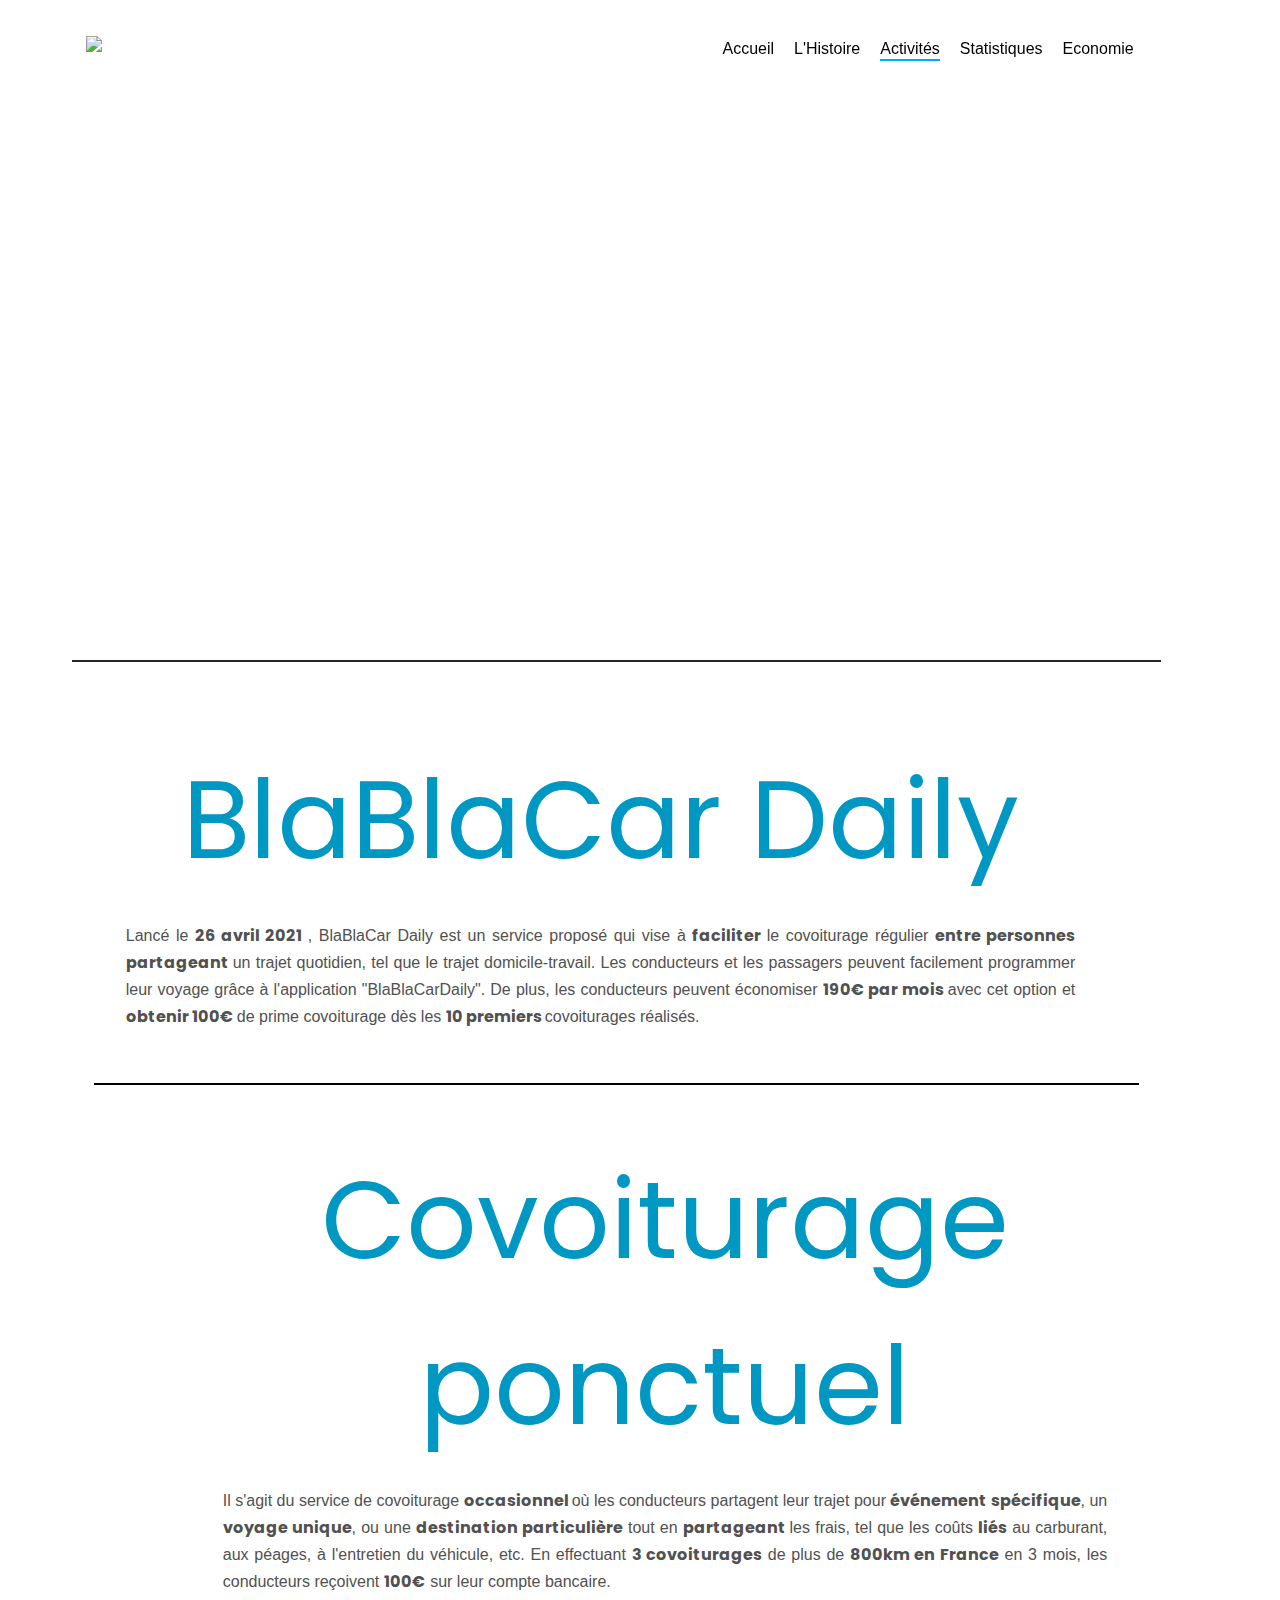
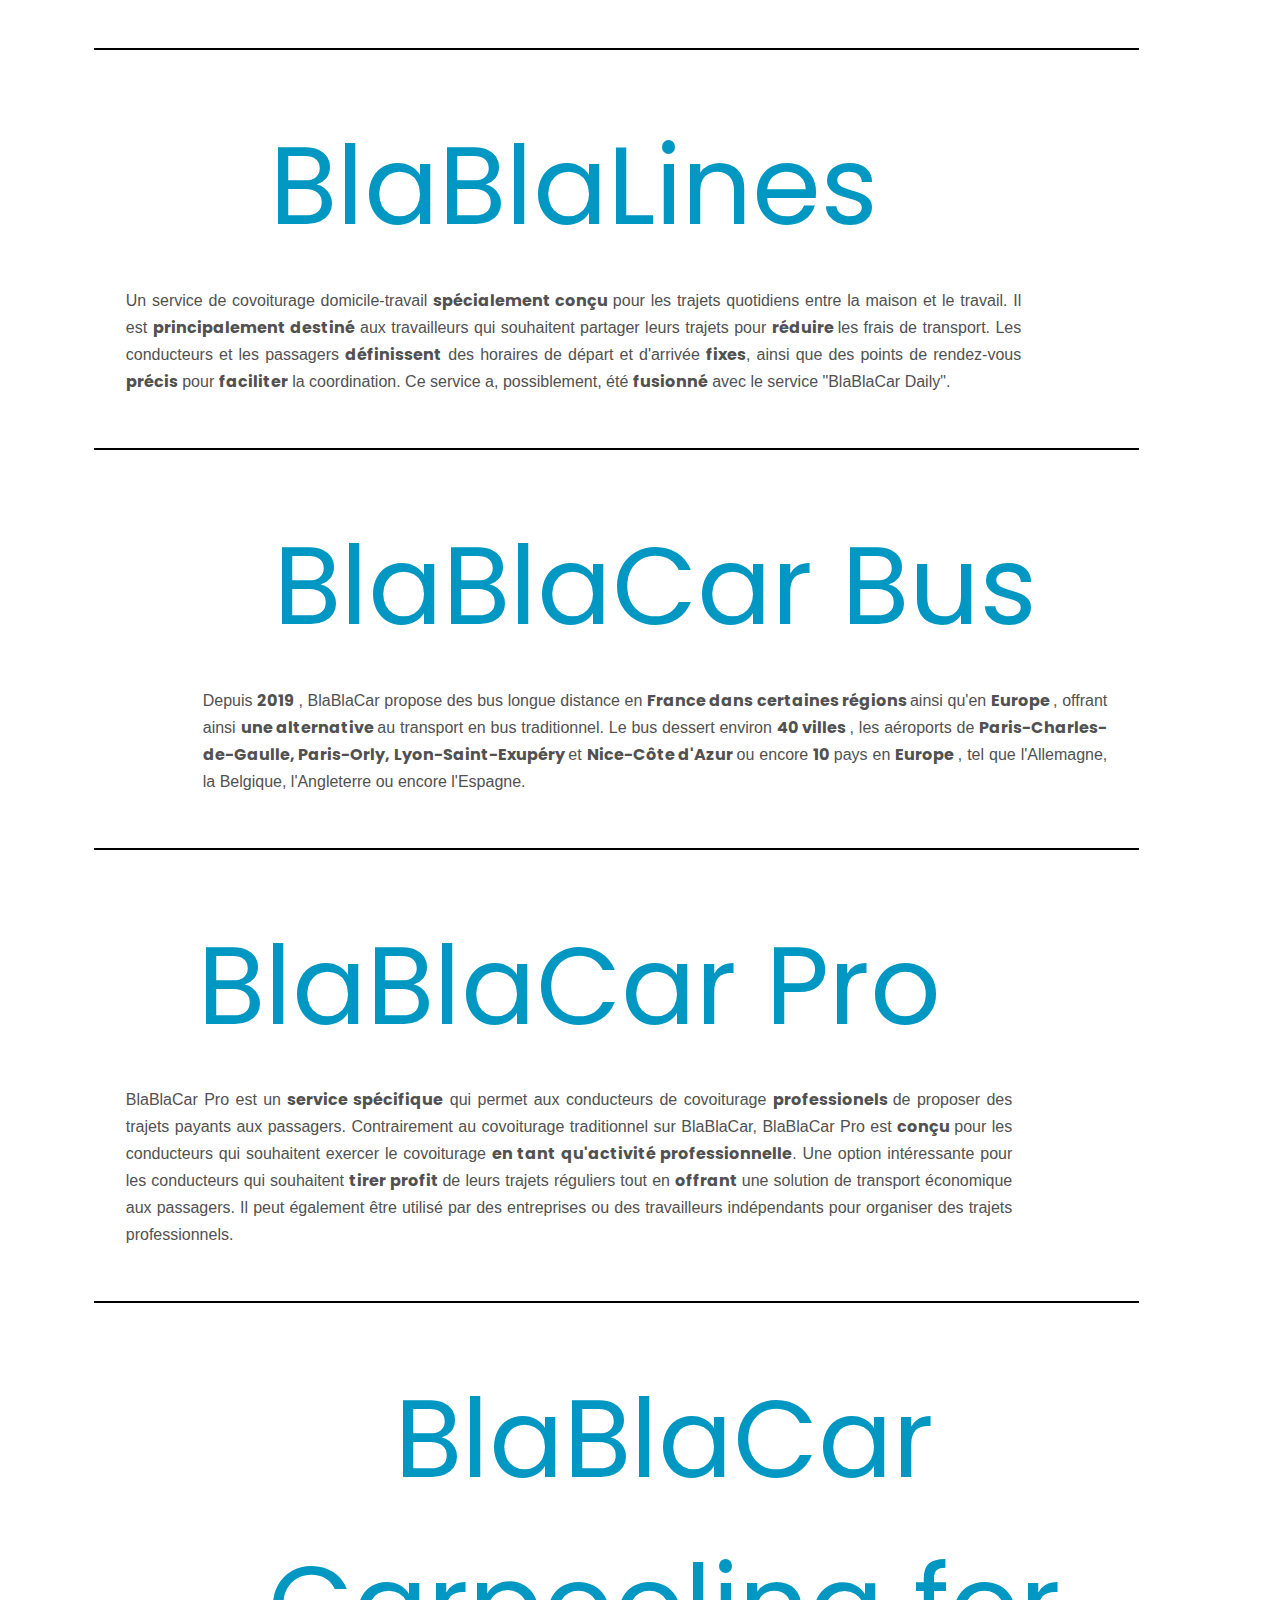
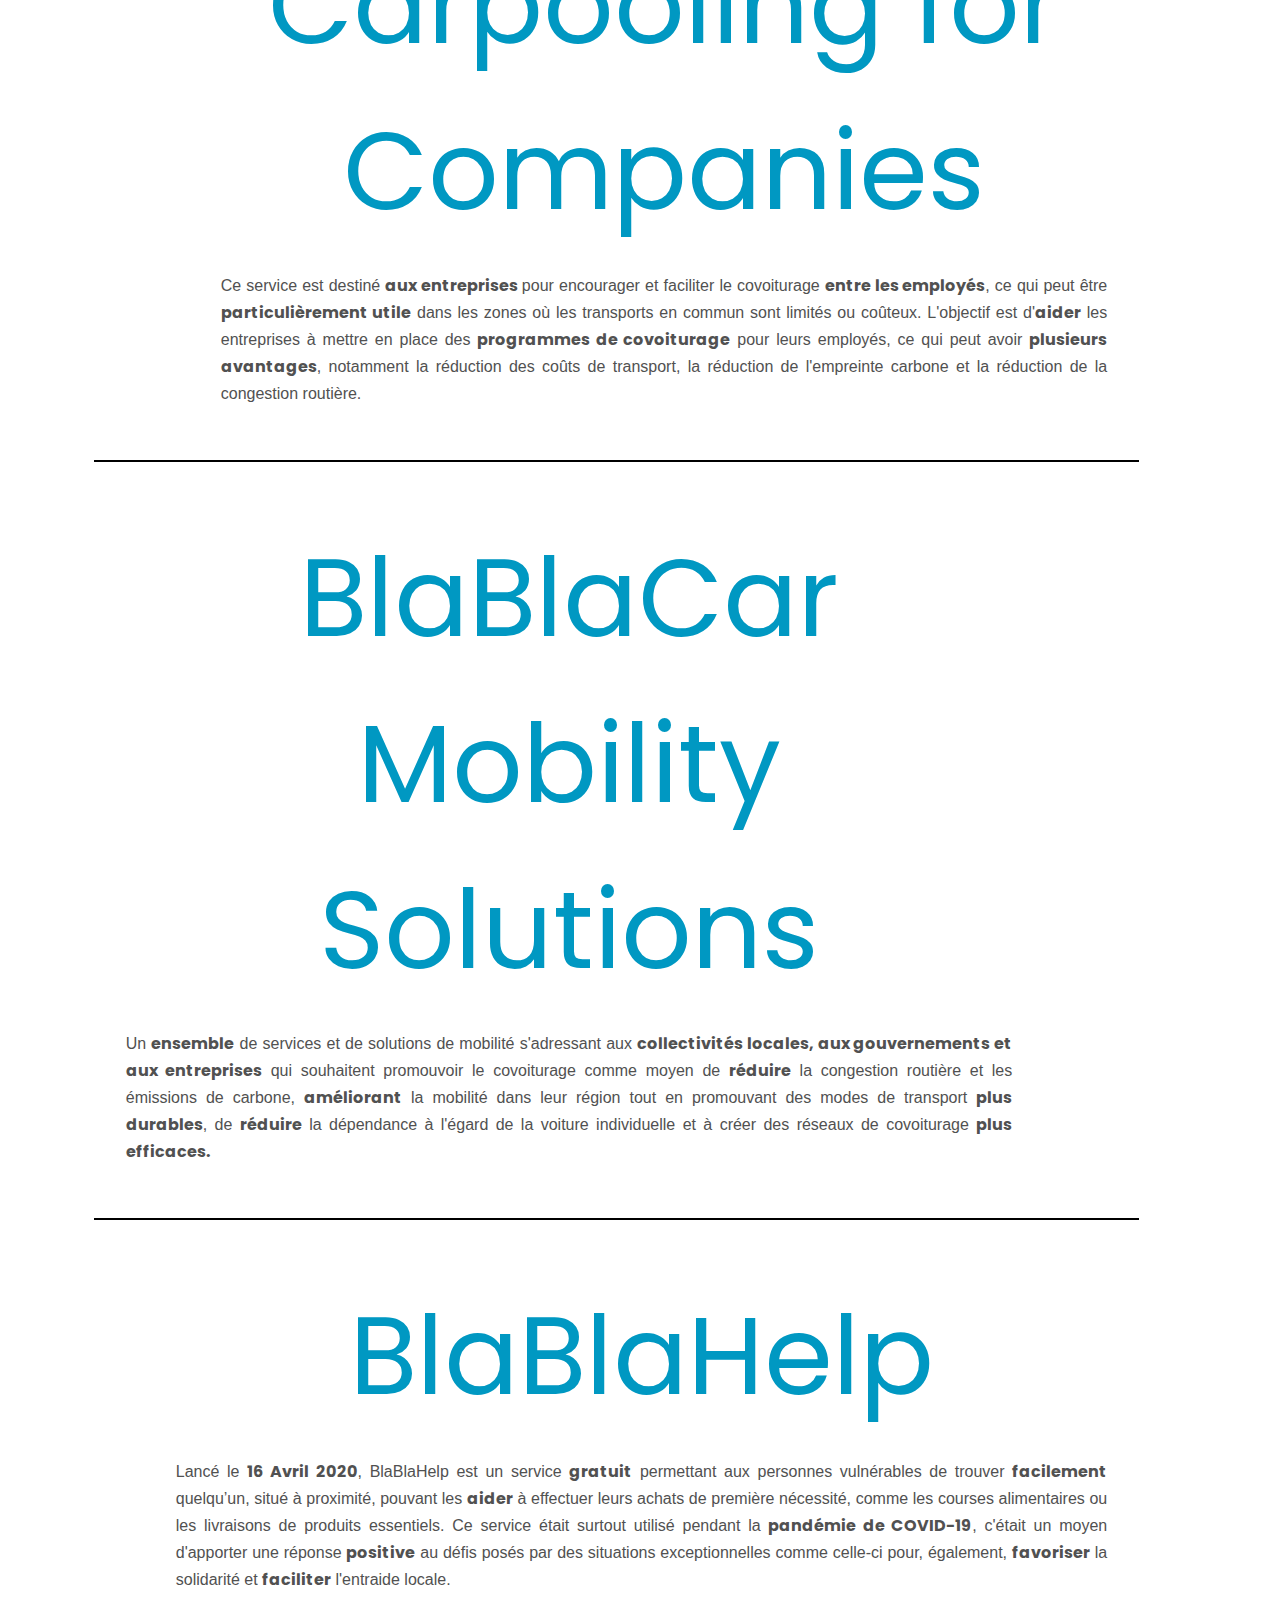
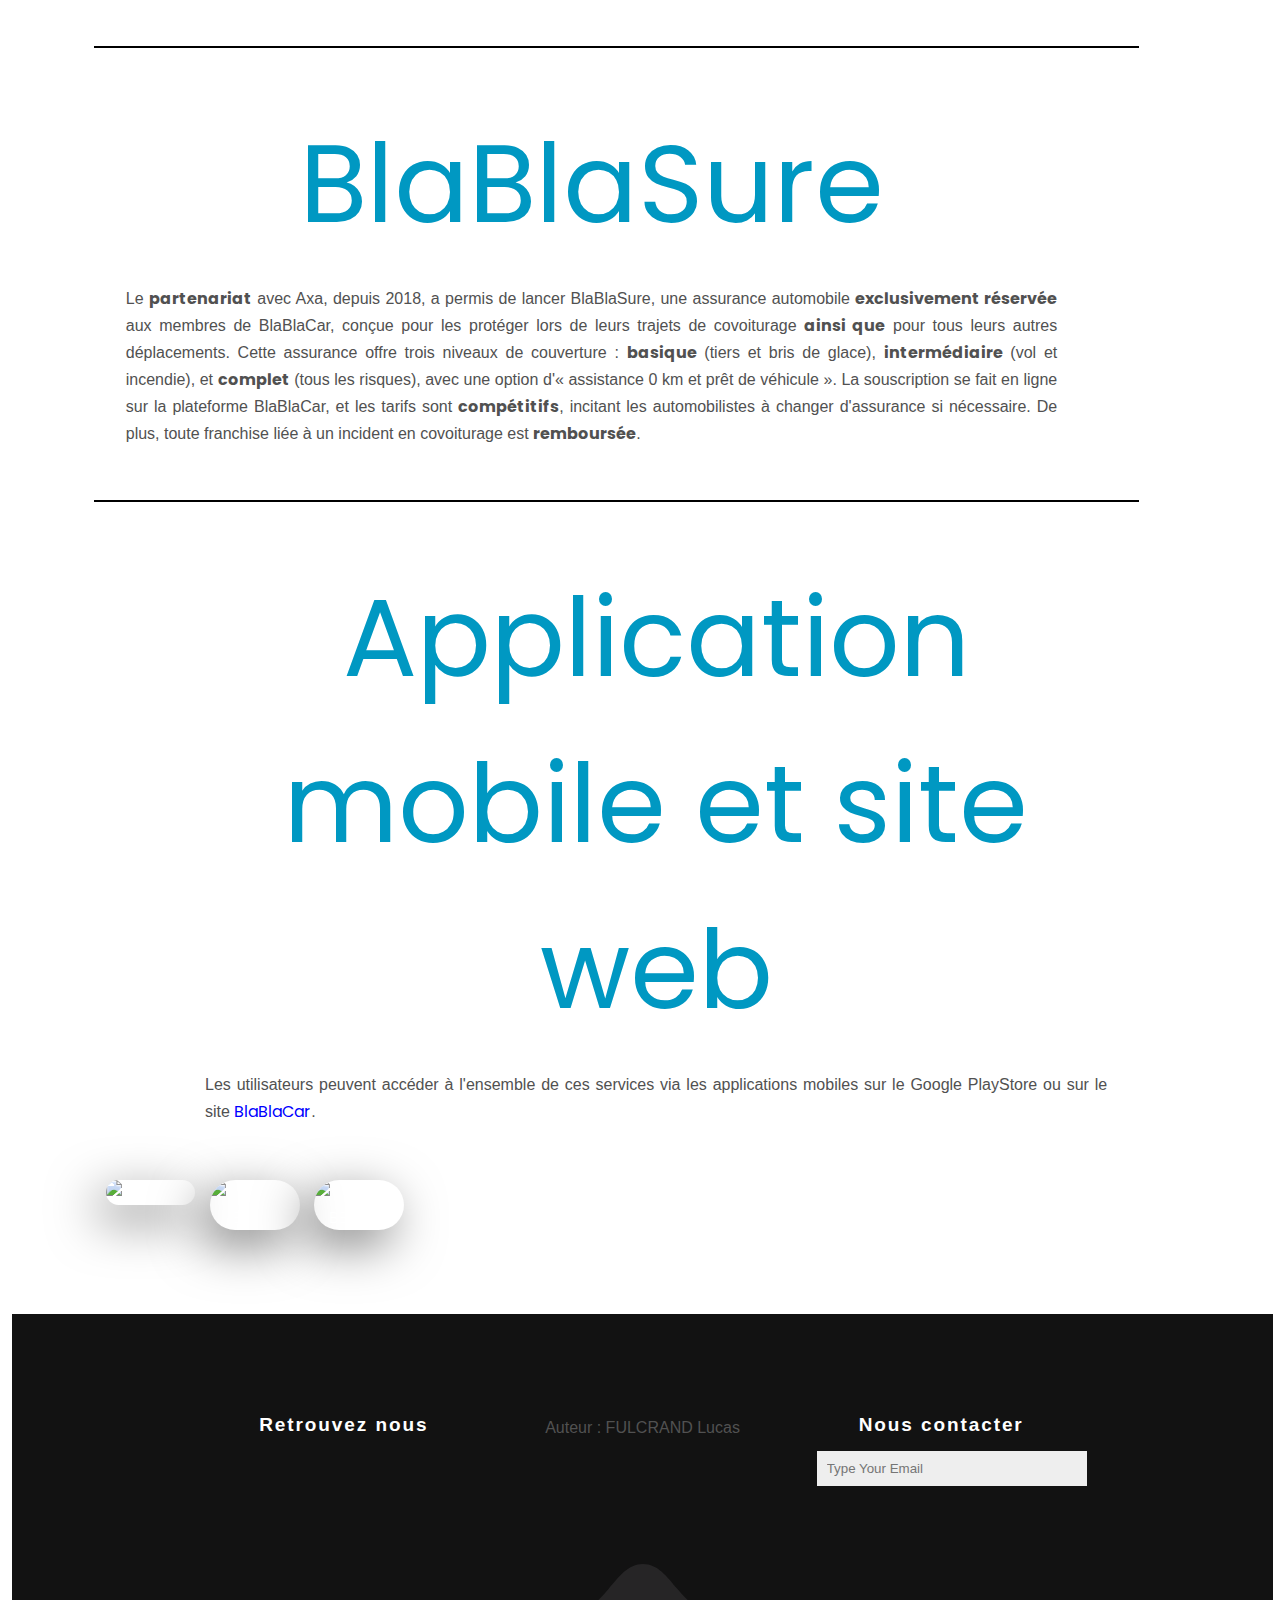
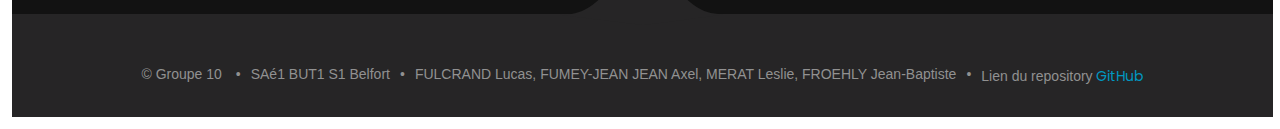
==== commit c5103c69: "Update activités.html" ====
--- a/Site/activités.html
+++ b/Site/activités.html
@@ -17,7 +17,7 @@
     <link rel="stylesheet" href="css/main.min.css">
 
     <!-- Anim et autres  -->
-    <link rel="stylesheet" href="./src/styles/style_commun_test.css">
+    <link rel="stylesheet" href="./src/styles/style_commun.css">
     <link rel="stylesheet" href="./src/styles/style_service.css">
     <link rel="preconnect" href="https://fonts.googleapis.com">
     <link rel="preconnect" href="https://fonts.gstatic.com" crossorigin>
@@ -263,11 +263,12 @@
                 <a href="#"><i class="fab fa-linkedin-in"></i></a>
             </div>
         </div>
+        <p style="color : #515151;line-height: 27px;">Auteur : FULCRAND Lucas</p>
           <div class="newsletter">
             <h3>Nous contacter</h3>
 
-            <!-- c'est pour faire joli ça marche ap-->
-              <form method="">
+            <!-- c'est pour faire joli ça marche pas -->
+              <form method="post">
                   <input type="email" name="email" placeholder="Type Your Email">
                   <i class="fas fa-envelope"></i>
               </form>
@@ -276,18 +277,19 @@
   </footer>
 <!--Fin Footer-->
 
-<!--Debut CopyRight-->
+<!--Debut crédits-->
   <div class="copyright">
+        <!-- Svg flèche pour remonter la page -->
       <svg class="svg-up" width="192" height="61" version="1.1" xmlns="http://www.w3.org/2000/svg" x="0px" y="0px" viewBox="0 0 160.7 61.5" enable-background="new 0 0 160.7 61.5" xml:space="preserve"><path fill="#262526" d="M80.3,61.5c0,0,22.1-2.7,43.1-5.4s41-5.4,36.6-5.4c-21.7,0-34.1-12.7-44.9-25.4S95.3,0,80.3,0c-15,0-24.1,12.7-34.9,25.4S22.3,50.8,0.6,50.8c-4.3,0-6.5,0,3.5,1.3S36.2,56.1,80.3,61.5z"></path></svg>
       <i class="fas fa-angle-double-up arrow-up"></i>
       <ul class="info">
-          <li>&copy; VroumVroumGo 2023</li>
-          <li>BUT1 S1 Belfort</li>
-          <li>FULCRAND Lucas</li>
-          <li>Lien de notre <a href="https://github.com/lfulcran-iut90/S1-2023-BlaBlaCar">GitHub</a></li>
+          <li>&copy; Groupe 10 </li>
+          <li>SAé1 BUT1 S1 Belfort</li>
+          <li>FULCRAND Lucas, FUMEY-JEAN JEAN Axel, MERAT Leslie, FROEHLY Jean-Baptiste</li>
+          <li>Lien du repository <a href="https://github.com/lfulcran-iut90/S1-2023-BlaBlaCar.git">GitHub</a></li>
       </ul>
   </div>
-  <!--Fin Copy-Right-->
+  <!--Fin crédits-->
 
   <!-- libs js -->
   <script src="js/main.js"></script>
--- a/Site/src/styles/style_commun.css
+++ b/Site/src/styles/style_commun.css
@@ -0,0 +1,1181 @@
+@import url(https://fonts.googleapis.com/css2?family=Advent+Pro:wght@100;200;300;400;500;600;700&family=Dancing+Script:wght@400;500;600;700&display=swap);
+
+/*Debut Global*/
+* {
+    box-sizing: border-box;
+}
+body {
+    font-family: 'Segoe UI', sans-serif;
+    margin: 0;
+    padding: 12px;
+    padding-right: 7px;
+}
+body.hide-scroll::-webkit-scrollbar {
+    display: none;
+}
+a {
+    text-decoration: none;
+}
+ul {
+    margin: 0;
+    padding: 0;
+    list-style: none;
+}
+img {
+    max-width: 100%;
+}
+
+h2 {
+    font-size: 110px;
+    font-weight: normal;
+    margin: 0 0 -55px;
+}
+h1, h3 {
+    font-family: "Source Code Pro", sans-serif;
+    font-size: 47px;
+    font-weight: bold;
+    letter-spacing: 9.4px;
+    margin: 0 0 15px;
+    border: #000 3px;
+}
+p {
+    color: #515151;
+    line-height: 27px;
+}
+.a-CTA {
+    border-bottom: 2px solid #2ed1ff;
+    padding-bottom: 4px;
+    letter-spacing: 1.5px;
+    font-size: 18px;
+}
+
+/* Couleur #00406b et effet de profondeur */
+.description {
+    color: #ffffff;
+    text-shadow: 0 0 5px #707070;
+}
+
+/*Fin Global*/
+
+/*Debut Mutual*/
+
+p, .a-CTA, input, header .navigation-bar a, .copyright li, .contact .form form label, .contact .form form button {
+    font-family: Cabin, sans-serif;
+}
+.fa-asterisk, .a-CTA, header .navigation-bar a:hover, header nav.active .navigation-bar a:hover, footer .social-media .links a:hover, .copyright .info li a, .copyright .CTA li a:hover {
+    color: #0098c2;
+}
+header nav .navigation-bar .underline, .contact .form form button:hover, .contact .text i:hover {
+    background-color: #00aaff;
+}
+
+h2 {
+    color : #0098c2;
+    text-align: center;
+}
+
+h3 {
+    text-align: center;
+}
+
+header .text .button button:hover {
+    font-size: 14px;
+    transition: border 2s .2s
+    , font-size 1s .2s;
+}
+
+header .navigation-bar ul li, header .text, .about-us .text, .economie .text, .quadrillage .box-model, .quadrillage .text, .fixed-image .text, footer, .copyright, .contact .text i {
+    text-align: center;
+}
+header nav, header .navigation-bar ul, .about-us, .economie, .about-us .image-container, .economie .image-container, .quadrillage, .quadrillage .quadrillage-image-container, footer .contact-container, .copyright ul, .contact {
+    display: flex;
+}
+header nav .toggle, header nav .toggle span, header .navigation-bar, header .navigation-bar ul, .quadrillage .box-model .close, footer .social-media .links a, .copyright .CTA li a {
+    transition: .3s;
+}
+header, header nav .toggle span, header .navigation-bar a, header .text, header .text .arrow .left, header .text .arrow .right, .partie1, .quadrillage .box-image-container, .fixed-image .text, .copyright, .copyright .arrow-up {
+    position: relative;
+}
+header nav .toggle, header .navigation-bar .underline, header .text .arrow .left:after, header .text .arrow .right:after, header .svg-down, header .arrow-down, .partie1 .text, .quadrillage .box-model .close, .quadrillage .box-model .arrow .arrow-right,.quadrillage .box-model .arrow .arrow-left, .quadrillage .box-image-container .box-image, .copyright .svg-up {
+    position: absolute;
+}
+.partie1 .text, .fixed-image .text, .quadrillage .box-image-container, .quadrillage .box-image-container .box-image {
+    top: 50%;
+    left: 50%;
+    transform: translate(-50%,-50%);
+}
+header nav, header .navigation-bar a:hover .underline, header .navigation-bar li.active .underline, .quadrillage .box-model, .quadrillage .box-image-container, .quadrillage .box-image-container .box-image {
+    width: 100%;
+}
+button, .dots > div, header nav .toggle, header .arrow-down, .quadrillage .box-model .close, .quadrillage .box-model .arrow .arrow-right,.quadrillage .box-model .arrow .arrow-left, .quadrillage .quadrillage-image-container .image img, footer .newsletter i, .copyright .arrow-up {
+    cursor: pointer;
+}
+.dots .active, header nav.active, header nav.active .toggle.active span, header nav .toggle span, header .navigation-bar .underline, header .text .arrow .left, header .text .arrow .right, header .text .button button, .contact form button {
+    background-color: #fff;
+}
+h1, h3, header .navigation-bar a, header .text span, .quadrillage .box-model .close:hover, footer .text h2, footer .text p, footer .social-media .links a, .contact .text i, .contact .form form button {
+    color: #fff;
+}
+header nav, header .navigation-bar.show, header .navigation-bar a:hover .underline, header .navigation-bar li.active .underline, header .text .arrow .left:after, .quadrillage .box-model, .copyright .arrow-up {
+    left: 0;
+}
+header .text .arrow .left:after, header .text .arrow .right:after, header .text span, footer .social-media .links a, footer .newsletter i, .copyright .arrow-up, .contact .text i, .contact .form form label {
+    display: inline-block;
+}
+
+/* Animation de border-bottom sur les class .a-CTA */
+
+.a-CTA {
+    position: relative;
+    display: inline-block;
+    padding-bottom: 4px;
+    border-bottom: 2px solid transparent;
+    transition: all .3s;
+}
+
+.a-CTA:hover {
+    border-bottom: 2px solid #2ed1ff;
+}
+
+
+
+
+/*Fin Mutual*/
+
+/* Dots --> 3 petits points de navigation */
+/*Debut Dots*/
+.dots {
+    position: fixed;
+    top: 50%;
+    right: 30px;
+    transform: translate(0,-50%);
+    z-index: 5;
+}
+.dots > div  {
+    width: 12px;
+    height: 12px;
+    border-radius: 50%;
+    z-index: 20;
+    margin-bottom: 10px;
+    border: 2px solid #fff;
+}
+.dots .black {
+    border-color: #000;
+}
+.dots .active.black {
+    background-color: #000;
+}
+/*Fin Dots*/
+
+/*Debut Loader*/
+.loader-wrap, .loader {
+    position: absolute;
+    left: 0;
+    right: 0;
+    top: 0;
+    bottom: 0;
+    margin: auto;
+}
+.loader-wrap {
+    background-color: #00406b;
+    z-index: 30;
+}
+.loader-wrap.remove {
+    display: none;
+}
+.loader {
+    margin: auto;
+    height: 40px;
+    width: 80px;
+    box-sizing: border-box;
+}
+.loader .loader-item {
+    position: relative;
+    float: left;
+    height: 40px;
+    width: 4px;
+    margin: 0 2px;
+    background-color: #fff;
+}
+.loader .loader-item:nth-child(1) {
+    -webkit-animation: loader-item-1 2s linear infinite;
+    animation: loader-item-1 2s linear infinite;
+}
+.loader .loader-item:nth-child(2) {
+    -webkit-animation: loader-item-2 2s linear infinite;
+    animation: loader-item-2 2s linear infinite;
+}
+.loader .loader-item:nth-child(3) {
+    -webkit-animation: loader-item-3 2s linear infinite;
+    animation: loader-item-3 2s linear infinite;
+}
+.loader .loader-item:nth-child(4) {
+    -webkit-animation: loader-item-4 2s linear infinite;
+    animation: loader-item-4 2s linear infinite;
+}
+.loader .loader-item:nth-child(5) {
+    -webkit-animation: loader-item-5 2s linear infinite;
+    animation: loader-item-5 2s linear infinite;
+}
+.loader .loader-item:nth-child(6) {
+    -webkit-animation: loader-item-6 2s linear infinite;
+    animation: loader-item-6 2s linear infinite;
+}
+.loader .loader-item:nth-child(7) {
+    -webkit-animation: loader-item-7 2s linear infinite;
+    animation: loader-item-7 2s linear infinite;
+}
+.loader .loader-item:nth-child(8) {
+    -webkit-animation: loader-item-8 2s linear infinite;
+    animation: loader-item-8 2s linear infinite;
+}
+.loader .loader-item:nth-child(9) {
+    -webkit-animation: loader-item-9 2s linear infinite;
+    animation: loader-item-9 2s linear infinite;
+}
+.loader .loader-item:nth-child(10) {
+    -webkit-animation: loader-item-10 2s linear infinite;
+    animation: loader-item-10 2s linear infinite;
+}
+.loader:after {
+    content: 'Chargement...';
+    font-size: 16px;
+    font-family: Arial, serif;
+    color: #2ed1ff;
+    text-align: center;
+    position: absolute;
+    left: 0;
+    right: 0;
+    bottom: -32px;
+    margin: auto;
+}
+@-webkit-keyframes loader-item-1 {
+    1% {
+        -webkit-transform: scaleY(1);
+        transform: scaleY(1);
+    }
+    11% {
+        -webkit-transform: scaleY(1.4);
+        transform: scaleY(1.4);
+    }
+    21% {
+        -webkit-transform: scaleY(1);
+        transform: scaleY(1);
+    }
+    100% {
+        -webkit-transform: scaleY(1);
+        transform: scaleY(1);
+    }
+}
+@keyframes loader-item-1 {
+    1% {
+        -webkit-transform: scaleY(1);
+        transform: scaleY(1);
+    }
+    11% {
+        -webkit-transform: scaleY(1.4);
+        transform: scaleY(1.4);
+    }
+    21% {
+        -webkit-transform: scaleY(1);
+        transform: scaleY(1);
+    }
+    100% {
+        -webkit-transform: scaleY(1);
+        transform: scaleY(1);
+    }
+}
+@-webkit-keyframes loader-item-2 {
+    7% {
+        -webkit-transform: scaleY(1);
+        transform: scaleY(1);
+    }
+    17% {
+        -webkit-transform: scaleY(1.4);
+        transform: scaleY(1.4);
+    }
+    27% {
+        -webkit-transform: scaleY(1);
+        transform: scaleY(1);
+    }
+    100% {
+        -webkit-transform: scaleY(1);
+        transform: scaleY(1);
+    }
+}
+@keyframes loader-item-2 {
+    7% {
+        -webkit-transform: scaleY(1);
+        transform: scaleY(1);
+    }
+    17% {
+        -webkit-transform: scaleY(1.4);
+        transform: scaleY(1.4);
+    }
+    27% {
+        -webkit-transform: scaleY(1);
+        transform: scaleY(1);
+    }
+    100% {
+        -webkit-transform: scaleY(1);
+        transform: scaleY(1);
+    }
+}
+@-webkit-keyframes loader-item-3 {
+    13% {
+        -webkit-transform: scaleY(1);
+        transform: scaleY(1);
+    }
+    23% {
+        -webkit-transform: scaleY(1.4);
+        transform: scaleY(1.4);
+    }
+    33% {
+        -webkit-transform: scaleY(1);
+        transform: scaleY(1);
+    }
+    100% {
+        -webkit-transform: scaleY(1);
+        transform: scaleY(1);
+    }
+}
+@keyframes loader-item-3 {
+    13% {
+        -webkit-transform: scaleY(1);
+        transform: scaleY(1);
+    }
+    23% {
+        -webkit-transform: scaleY(1.4);
+        transform: scaleY(1.4);
+    }
+    33% {
+        -webkit-transform: scaleY(1);
+        transform: scaleY(1);
+    }
+    100% {
+        -webkit-transform: scaleY(1);
+        transform: scaleY(1);
+    }
+}
+@-webkit-keyframes loader-item-4 {
+    19% {
+        -webkit-transform: scaleY(1);
+        transform: scaleY(1);
+    }
+    29% {
+        -webkit-transform: scaleY(1.4);
+        transform: scaleY(1.4);
+    }
+    39% {
+        -webkit-transform: scaleY(1);
+        transform: scaleY(1);
+    }
+    100% {
+        -webkit-transform: scaleY(1);
+        transform: scaleY(1);
+    }
+}
+@keyframes loader-item-4 {
+    19% {
+        -webkit-transform: scaleY(1);
+        transform: scaleY(1);
+    }
+    29% {
+        -webkit-transform: scaleY(1.4);
+        transform: scaleY(1.4);
+    }
+    39% {
+        -webkit-transform: scaleY(1);
+        transform: scaleY(1);
+    }
+    100% {
+        -webkit-transform: scaleY(1);
+        transform: scaleY(1);
+    }
+}
+@-webkit-keyframes loader-item-5 {
+    25% {
+        -webkit-transform: scaleY(1);
+        transform: scaleY(1);
+    }
+    35% {
+        -webkit-transform: scaleY(1.4);
+        transform: scaleY(1.4);
+    }
+    45% {
+        -webkit-transform: scaleY(1);
+        transform: scaleY(1);
+    }
+    100% {
+        -webkit-transform: scaleY(1);
+        transform: scaleY(1);
+    }
+}
+@keyframes loader-item-5 {
+    25% {
+        -webkit-transform: scaleY(1);
+        transform: scaleY(1);
+    }
+    35% {
+        -webkit-transform: scaleY(1.4);
+        transform: scaleY(1.4);
+    }
+    45% {
+        -webkit-transform: scaleY(1);
+        transform: scaleY(1);
+    }
+    100% {
+        -webkit-transform: scaleY(1);
+        transform: scaleY(1);
+    }
+}
+@-webkit-keyframes loader-item-6 {
+    31% {
+        -webkit-transform: scaleY(1);
+        transform: scaleY(1);
+    }
+    41% {
+        -webkit-transform: scaleY(1.4);
+        transform: scaleY(1.4);
+    }
+    51% {
+        -webkit-transform: scaleY(1);
+        transform: scaleY(1);
+    }
+    100% {
+        -webkit-transform: scaleY(1);
+        transform: scaleY(1);
+    }
+}
+@keyframes loader-item-6 {
+    31% {
+        -webkit-transform: scaleY(1);
+        transform: scaleY(1);
+    }
+    41% {
+        -webkit-transform: scaleY(1.4);
+        transform: scaleY(1.4);
+    }
+    51% {
+        -webkit-transform: scaleY(1);
+        transform: scaleY(1);
+    }
+    100% {
+        -webkit-transform: scaleY(1);
+        transform: scaleY(1);
+    }
+}
+@-webkit-keyframes loader-item-7 {
+    37% {
+        -webkit-transform: scaleY(1);
+        transform: scaleY(1);
+    }
+    47% {
+        -webkit-transform: scaleY(1.4);
+        transform: scaleY(1.4);
+    }
+    57% {
+        -webkit-transform: scaleY(1);
+        transform: scaleY(1);
+    }
+    100% {
+        -webkit-transform: scaleY(1);
+        transform: scaleY(1);
+    }
+}
+@keyframes loader-item-7 {
+    37% {
+        -webkit-transform: scaleY(1);
+        transform: scaleY(1);
+    }
+    47% {
+        -webkit-transform: scaleY(1.4);
+        transform: scaleY(1.4);
+    }
+    57% {
+        -webkit-transform: scaleY(1);
+        transform: scaleY(1);
+    }
+    100% {
+        -webkit-transform: scaleY(1);
+        transform: scaleY(1);
+    }
+}
+@-webkit-keyframes loader-item-8 {
+    43% {
+        -webkit-transform: scaleY(1);
+        transform: scaleY(1);
+    }
+    53% {
+        -webkit-transform: scaleY(1.4);
+        transform: scaleY(1.4);
+    }
+    63% {
+        -webkit-transform: scaleY(1);
+        transform: scaleY(1);
+    }
+    100% {
+        -webkit-transform: scaleY(1);
+        transform: scaleY(1);
+    }
+}
+@keyframes loader-item-8 {
+    43% {
+        -webkit-transform: scaleY(1);
+        transform: scaleY(1);
+    }
+    53% {
+        -webkit-transform: scaleY(1.4);
+        transform: scaleY(1.4);
+    }
+    63% {
+        -webkit-transform: scaleY(1);
+        transform: scaleY(1);
+    }
+    100% {
+        -webkit-transform: scaleY(1);
+        transform: scaleY(1);
+    }
+}
+@-webkit-keyframes loader-item-9 {
+    49% {
+        -webkit-transform: scaleY(1);
+        transform: scaleY(1);
+    }
+    59% {
+        -webkit-transform: scaleY(1.4);
+        transform: scaleY(1.4);
+    }
+    69% {
+        -webkit-transform: scaleY(1);
+        transform: scaleY(1);
+    }
+    100% {
+        -webkit-transform: scaleY(1);
+        transform: scaleY(1);
+    }
+}
+@keyframes loader-item-9 {
+    49% {
+        -webkit-transform: scaleY(1);
+        transform: scaleY(1);
+    }
+    59% {
+        -webkit-transform: scaleY(1.4);
+        transform: scaleY(1.4);
+    }
+    69% {
+        -webkit-transform: scaleY(1);
+        transform: scaleY(1);
+    }
+    100% {
+        -webkit-transform: scaleY(1);
+        transform: scaleY(1);
+    }
+}
+@-webkit-keyframes loader-item-10 {
+    55% {
+        -webkit-transform: scaleY(1);
+        transform: scaleY(1);
+    }
+    65% {
+        -webkit-transform: scaleY(1.4);
+        transform: scaleY(1.4);
+    }
+    75% {
+        -webkit-transform: scaleY(1);
+        transform: scaleY(1);
+    }
+    100% {
+        -webkit-transform: scaleY(1);
+        transform: scaleY(1);
+    }
+}
+@keyframes loader-item-10 {
+    55% {
+        -webkit-transform: scaleY(1);
+        transform: scaleY(1);
+    }
+    65% {
+        -webkit-transform: scaleY(1.4);
+        transform: scaleY(1.4);
+    }
+    75% {
+        -webkit-transform: scaleY(1);
+        transform: scaleY(1);
+    }
+    100% {
+        -webkit-transform: scaleY(1);
+        transform: scaleY(1);
+    }
+}
+/*Fin Loader*/
+
+/*Debut Home Page*/
+
+/*Debut Header*/
+header {
+    height: calc(100vh - 22px); 
+    background: url("https://cdn.blablacar.com/kairos/assets/images/carpool_blablabus_small-aacb46bde375e3196927.svg") fixed bottom;
+    background-size: cover;
+    background-position: center;
+    background-repeat: no-repeat;
+    padding: 20px 70px;
+}
+header nav {
+    position: fixed;
+    top: 0;
+    padding: 36px 36px 20px;
+    z-index: 20;
+}
+header nav .toggle {
+    display: none;
+    top: 26px;
+    left: 20px;
+    background-color: transparent;
+    border: none;
+    padding: 0;
+    z-index: 21;
+}
+header nav .toggle:focus {
+    outline: none;
+}
+header nav.active .toggle span {
+    background-color: #000;
+}
+header nav .toggle.active {
+    left: 32%;
+}
+header nav .toggle.active .first {
+    top: 16px;
+    transform: rotate(-45deg);
+}
+header nav .toggle.active .last {
+    top: 0;
+    transform: rotate(45deg);
+}
+header nav .toggle .hide {
+    transition: 0s;
+    visibility: hidden;
+}
+header nav .toggle span {
+    display: block;
+    width: 30px;
+    height: 2px;
+    border-radius: 40px;
+}
+header nav .toggle span:not(:last-of-type) {
+    margin-bottom: 6px;
+}
+header nav .logo {
+    flex-basis: 56%;
+    padding-left: 50px;
+
+}
+
+.logo img {
+    max-width:50px;
+}
+header .navigation-bar.show {
+    width: 40%;
+}
+header .navigation-bar.show a {
+    color: #ccc !important;
+}
+header .navigation-bar.show a:hover {
+    color: #fff !important;
+}
+header .navigation-bar ul li {
+    flex: 1;
+    padding: 0 10px;
+}
+header .navigation-bar a {
+    text-decoration: none;
+    transition: all .5s;
+    font-size: 16px;
+}
+header nav.active .navigation-bar a {
+    color: #000;
+}
+
+/* Animation underline */
+header .navigation-bar .underline {
+    height: 2px;
+    width: 0;
+    left: 50%;
+    bottom: -4px;
+    transition: all .3s;
+    display: block;
+}
+header .text {
+    top: 24%;
+}
+header .text h1 {
+    margin-bottom: 0;
+}
+
+header .text span h1 {
+    color : white;
+    text-shadow: 0 0 5px #707070;
+}
+
+header .text h1 {
+    color : black;
+    text-shadow: 0 0 10px #2d333998;
+}
+
+header .text h2 {
+    text-shadow: #475965 0px 0px 7px;
+}
+
+header .text .arrow .left, header .text .arrow .right {
+    height: 3px;
+    width: 100px;
+}
+header .text .arrow .left {
+    left: -4%;
+}
+header .text .arrow .right {
+    right: -4%;
+}
+header .text .arrow .left:after, header .text .arrow .right:after {
+    content: '';
+    border: 10px solid transparent;
+    border-left-color: #fff;
+    top: -8px;
+}
+header .text .arrow .right:after {
+    right: 0;
+    border-color: transparent #fff transparent transparent;
+}
+header .text .arrow .fa-asterisk {
+    vertical-align: super;
+}
+header .text span {
+    font-size: 25px;
+    margin-bottom: 12px;
+}
+header .text .button button, .contact form button {
+    border: none;
+    padding: 9px 18px;
+    letter-spacing: 2.4px;
+    font-size: 12px;
+    font-family: source_sans_problack, sans-serif;
+    border-radius: 3px;
+}
+header .text .button button, .contact form button:focus {
+    outline: none;
+}
+header .svg-down {
+    bottom: 0;
+    left: 50%;
+    z-index: 5;
+    margin-left: -96px;
+    margin-bottom: -12px;
+    color: #fff;
+}
+header .arrow-down {
+    width: 70px;
+    height: 50px;
+    bottom: -10px;
+    left: 50%;
+    transform: translate(-50%, 0);
+    z-index: 10;
+    background: url("https://res.cloudinary.com/abdel-rahman-ali/image/upload/v1535988515/arrow-down.png") no-repeat center;
+}
+
+/*Fin Header*/
+
+/*Debut About-Us*/
+.about-us, .economie {
+    padding: 60px;
+}
+.about-us .text, .economie .text {
+    flex: 50%;
+    padding: 40px 52px 0 0;
+}
+.about-us .text h3, .economie .text h3 {
+    color: #000;
+}
+.about-us .text .fa-asterisk, .economie .text .fa-asterisk {
+    color: #9a9998;
+}
+.about-us .image-container, .economie .image-container {
+    flex: 50%;
+}
+.about-us .image, .economie .image {
+    margin-left: 20px;
+}
+/*Fin About-Us*/
+
+/*Debut Partie1*/
+.partie1 .image {
+    height: 350px;
+    background: url("https://img.freepik.com/vecteurs-premium/coucher-soleil-dore-foret-montagne-route-vide_104785-1247.jpg") fixed center;
+    background-size: cover;
+}
+/*Fin patie1 (ref pour navigation)*/
+
+/*Debut quadrillage*/
+.quadrillage {
+    padding: 60px;
+}
+.quadrillage .box-model {
+    display: none;
+    position: fixed;
+    height: 100%;
+    top: 0;
+    z-index: 20;
+    background-color: rgba(0,0,0,.7);
+}
+.quadrillage .box-model.active {
+    display: block;
+}
+.quadrillage .box-model.active body {
+    overflow: hidden;
+}
+.quadrillage .box-model .close {
+    color: #ccc;
+    right: 25px;
+    top: 10px;
+    z-index: 20;
+}
+.quadrillage .box-model .arrow .arrow-right,.quadrillage .box-model .arrow .arrow-left {
+    width: 40px;
+    height: 40px;
+    right: 20px;
+    top: 50%;
+    border-right: 2px solid #fff;
+    border-top: 2px solid #fff;
+    transform: rotate(45deg);
+    z-index: 20;
+}
+.quadrillage .box-model .arrow .arrow-left {
+    left: 20px;
+    transform: rotate(-135deg);
+}
+.quadrillage .box-image-container {
+    height: 100%;
+}
+.quadrillage .box-image-container .box-image img.active {
+    animation: scale .5s;
+}
+@keyframes scale {
+    from {transform: scale(0,0)}
+    to {transform: scale(1,1)}
+}
+.quadrillage .quadrillage-image-container {
+    flex-wrap: wrap;
+    flex: 60%;
+}
+.quadrillage .quadrillage-image-container .image {
+    margin: 0 20px 20px 0;
+    flex: calc( 50% - 40px);
+}
+.quadrillage .text {
+    flex: 55%;
+    padding: 40px 0 0 62px;
+}
+.quadrillage .text h3 {
+    color: #000;;
+}
+.quadrillage .text .fa-asterisk {
+    color: #ff8000;
+}
+/*Fin Quadrillage*/
+
+/*Start fixed-image*/
+.fixed-image {
+    background: url("https://static.vecteezy.com/ti/vecteur-libre/p3/5732470-coucher-de-soleil-paysage-avec-empy-route-dans-le-desert-avec-montagnes-vectoriel.jpg") fixed center;
+    background-size: cover;
+    height: 400px;
+}
+/*Fin fixed-image*/
+
+/*Debut Footer*/
+footer {
+    background-color: #121212;
+    padding: 60px 20px;
+
+    /* Réduire sa hauteur */
+    height: 300px;
+}
+footer .text {
+    max-width: 500px;
+    margin: auto;
+}
+footer .text h2 {
+    font-family: 'Source Sans Pro', sans-serif;
+    font-size: 19px;
+    letter-spacing: 1.9px;
+    margin-bottom: 25px;
+}
+footer .text .fa-asterisk {
+    font-size: 12px;
+}
+footer .text p {
+    line-height: 27px;
+}
+footer .contact-container {
+    padding: 40px 0;
+    max-width: 1000px;
+    margin: auto;
+}
+footer .contact-container > div {
+    flex: 1;
+}
+footer .contact-container h3 {
+    font-size: 19px;
+    letter-spacing: 1.9px;
+}
+footer .social-media .links a {
+    margin: 0 10px;
+    font-size: 25px;
+}
+footer .newsletter input {
+    padding: 10px;
+    width: 270px;
+    background-color: #eee;
+    border: none;
+    margin-left: -15px;
+}
+footer .newsletter i {
+    margin-left: -40px;
+    vertical-align: middle;
+    font-size: 21px;
+}
+.copyright {
+    padding: 15px 40px 30px;
+    background-color: #262526;
+}
+.copyright .svg-up {
+    top: 0;
+    left: 50%;
+    margin-left: -96px;
+    margin-top: -50px;
+}
+.copyright .arrow-up {
+    width: 40px;
+    height: 30px;
+    top: -45px;
+    color: #fff;
+    line-height: 1.9
+}
+.copyright ul {
+    justify-content: center;
+}
+.copyright li {
+    color: #919191;
+    font-size: 14px;
+}
+.copyright li:not(:last-of-type):after {
+    content: '•';
+    margin: 10px;
+}
+.copyright .CTA {
+    margin-top: 25px;
+}
+.copyright .CTA li a {
+    color: #919191;
+}
+
+/*Fin Footer*/
+
+/*Fin Home Page*/
+
+/*Debut contact*/
+
+/*Fin contact*/
+
+/*Debut Responsive*/
+
+@media (max-width: 1200px) {
+    .quadrillage, .about-us, .economie {
+        padding: 60px 40px;
+    }
+    .about-us .text, .economie .text {
+        padding: 0 32px 0 0;
+    }
+    .about-us .image-container, .economie .image-container {
+        align-items: center;
+    }
+    .quadrillage .text {
+        padding: 0 0 0 32px;
+    }
+}
+
+@media (max-width: 992px) {
+    body {
+        padding: 0;
+    }
+    .dots {
+        display: none;
+    }
+    header {
+        height: calc(100vh - 10px);
+    }
+    header nav .logo {
+        padding-left: 0;
+    }
+    .about-us {
+        display: block;
+        padding-top: 50px;
+    }
+    .about-us .text , .economie .text {
+        padding: 0 0 40px;
+    }
+    .about-us .image-container .image1, .economie .image-container .image1 {
+        margin-left: 0;
+    }
+    .quadrillage {
+        display: block;
+        padding: 60px 20px 60px 40px;
+    }
+    .quadrillage .text {
+        padding: 20px 20px 0 0;
+    }
+    .economie {
+        display: block;
+        padding: 30px 20px 60px;
+    }
+    .contact {
+        display: block;
+        padding: 78px 20px;
+    }
+    .contact .form {
+        margin-left: 0;
+        margin-top: 40px;
+    }
+}
+
+@media (max-width: 768px) {
+    header nav {
+        display: block;
+        text-align: center;
+        left: 0;
+        top: 0;
+        width: 100%;
+        padding-top: 25px;
+    }
+    header nav .toggle {
+        display: block;
+    }
+    header .navigation-bar {
+        position: fixed;
+        top: 0;
+        left: -174px;
+        height: 100%;
+        background-color: #262526;
+        overflow: hidden;
+        z-index: 20;
+        padding: 40px;
+    }
+    header .navigation-bar ul {
+        display: block;
+        padding-top: 40px;
+    }
+    header .navigation-bar ul li {
+        text-align: left;
+        padding: 14px 0;
+    }
+    footer .contact-container {
+        display: block;
+    }
+    footer .social-media {
+        margin-bottom: 40px;
+    }
+    .copyright ul {
+        display: block;
+        margin-top: -20px;
+    }
+    .copyright li {
+        margin-bottom: 5px;
+    }
+    .copyright li:not(:last-of-type):after {
+        content: '';
+    }
+
+}
+
+@media (max-width: 576px) {
+    h3, h1 {
+        font-size: 40px;
+    }
+    h2 {
+        font-size:90px
+    }
+    header {
+        padding: 0;
+    }
+    header nav .logo {
+        padding-left: 0;
+    }
+    header nav .toggle.active {
+        left: 36%;
+    }
+    header .navigation-bar.show {
+        padding: 20px;
+        width: 48%;
+    }
+    .about-us, .economie {
+        padding: 60px 20px;
+    }
+    .quadrillage {
+        padding: 60px 0 60px 20px;
+    }
+}
+
+/*Fin Responsive*/
+
+/* Scrollbar */
+::-webkit-scrollbar {
+    width: 10px;
+}
+
+::-webkit-scrollbar-track {
+    background: transparent;
+}
+
+::-webkit-scrollbar-thumb {
+    background: #2ed1ff;
+}
+
+::-webkit-scrollbar-thumb:hover {
+    background: #009eca;
+    border: none;
+}
+
+
+/* Optionnel mais par soucis de particit&é */
+.unselectable {
+    -webkit-user-select: none;
+    -webkit-touch-callout: none;
+    -moz-user-select: none;
+    -ms-user-select: none;
+    user-select: none;
+}
+
+/* Tests */
+
+
+/* Animation sur logo */
+
+.text img {
+    animation: breathe 2s ease-in-out infinite;
+}
+
+@keyframes breathe {
+    0% {
+        transform: scale(1);
+    }
+    50% {
+        transform: scale(1.2);
+    }
+    100% {
+        transform: scale(1);
+    }
+}
+
+.copyright li a:hover {
+    text-decoration: underline;
+}
